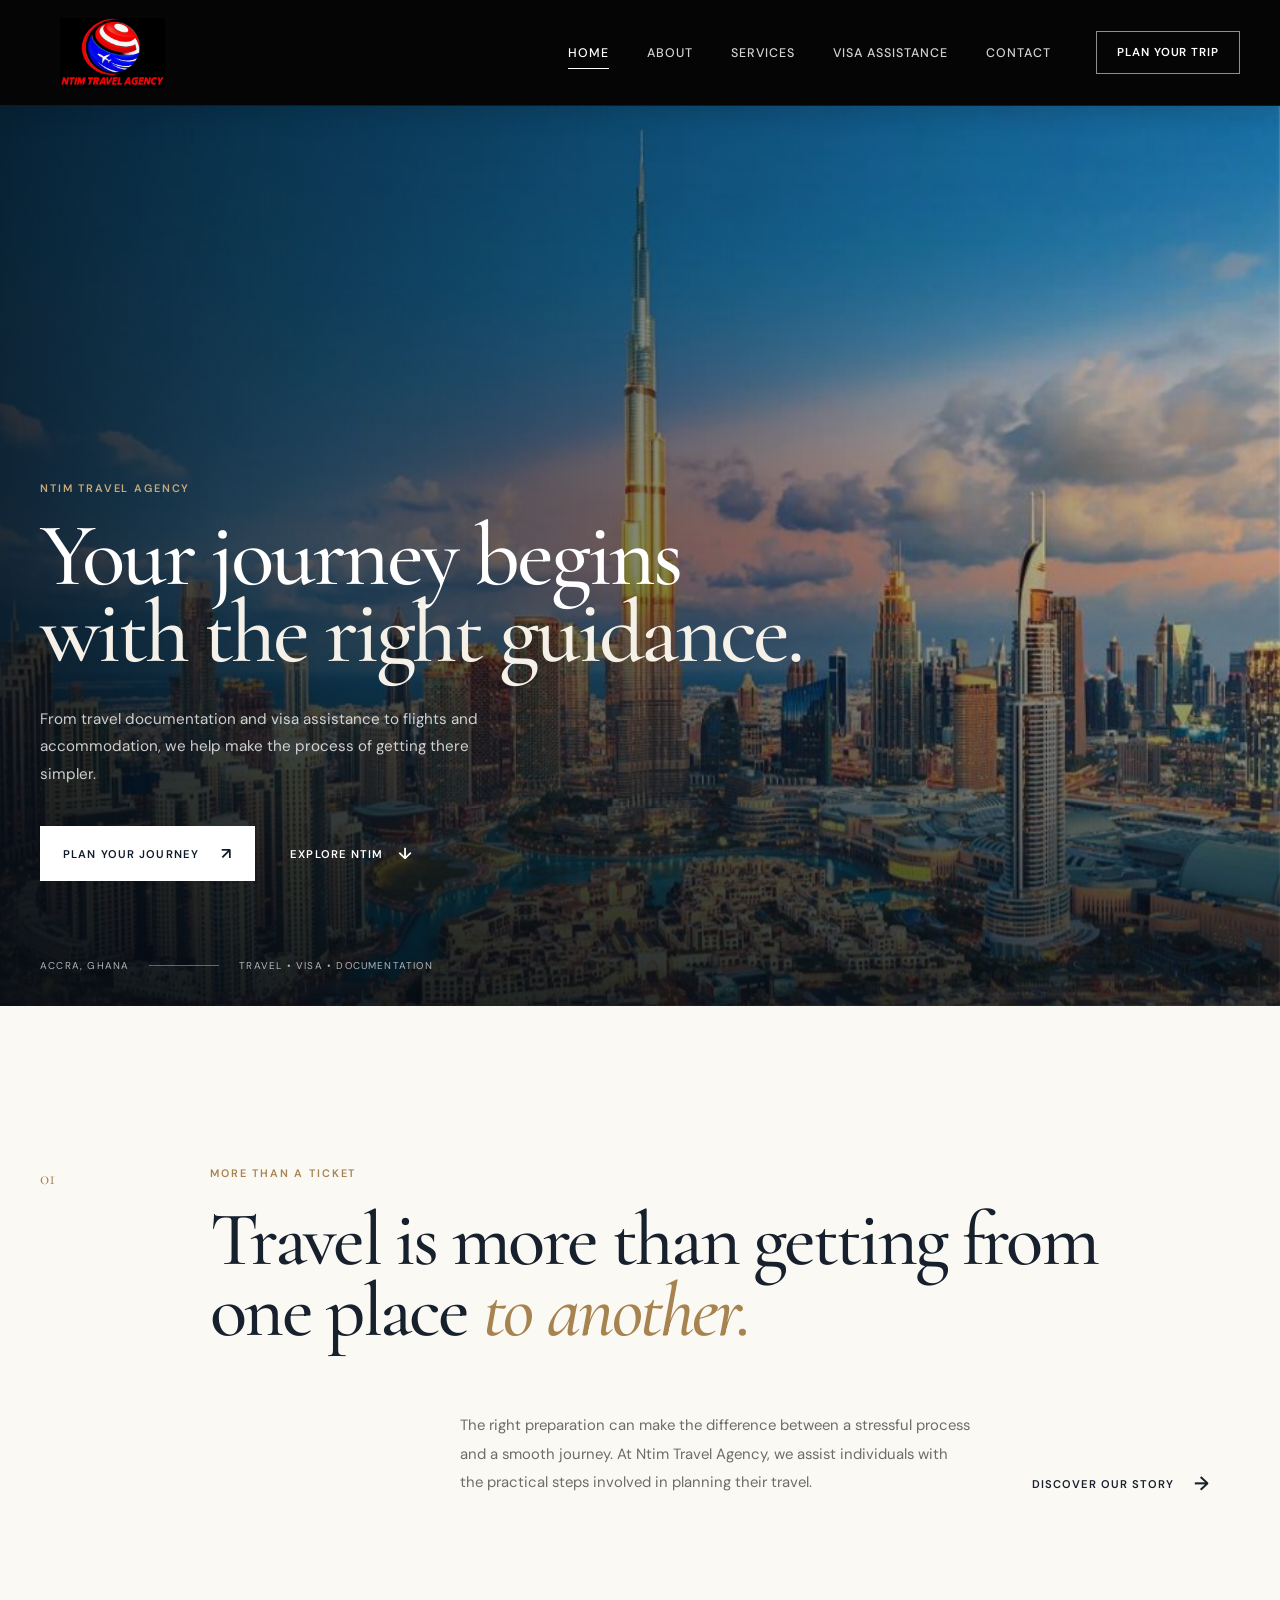
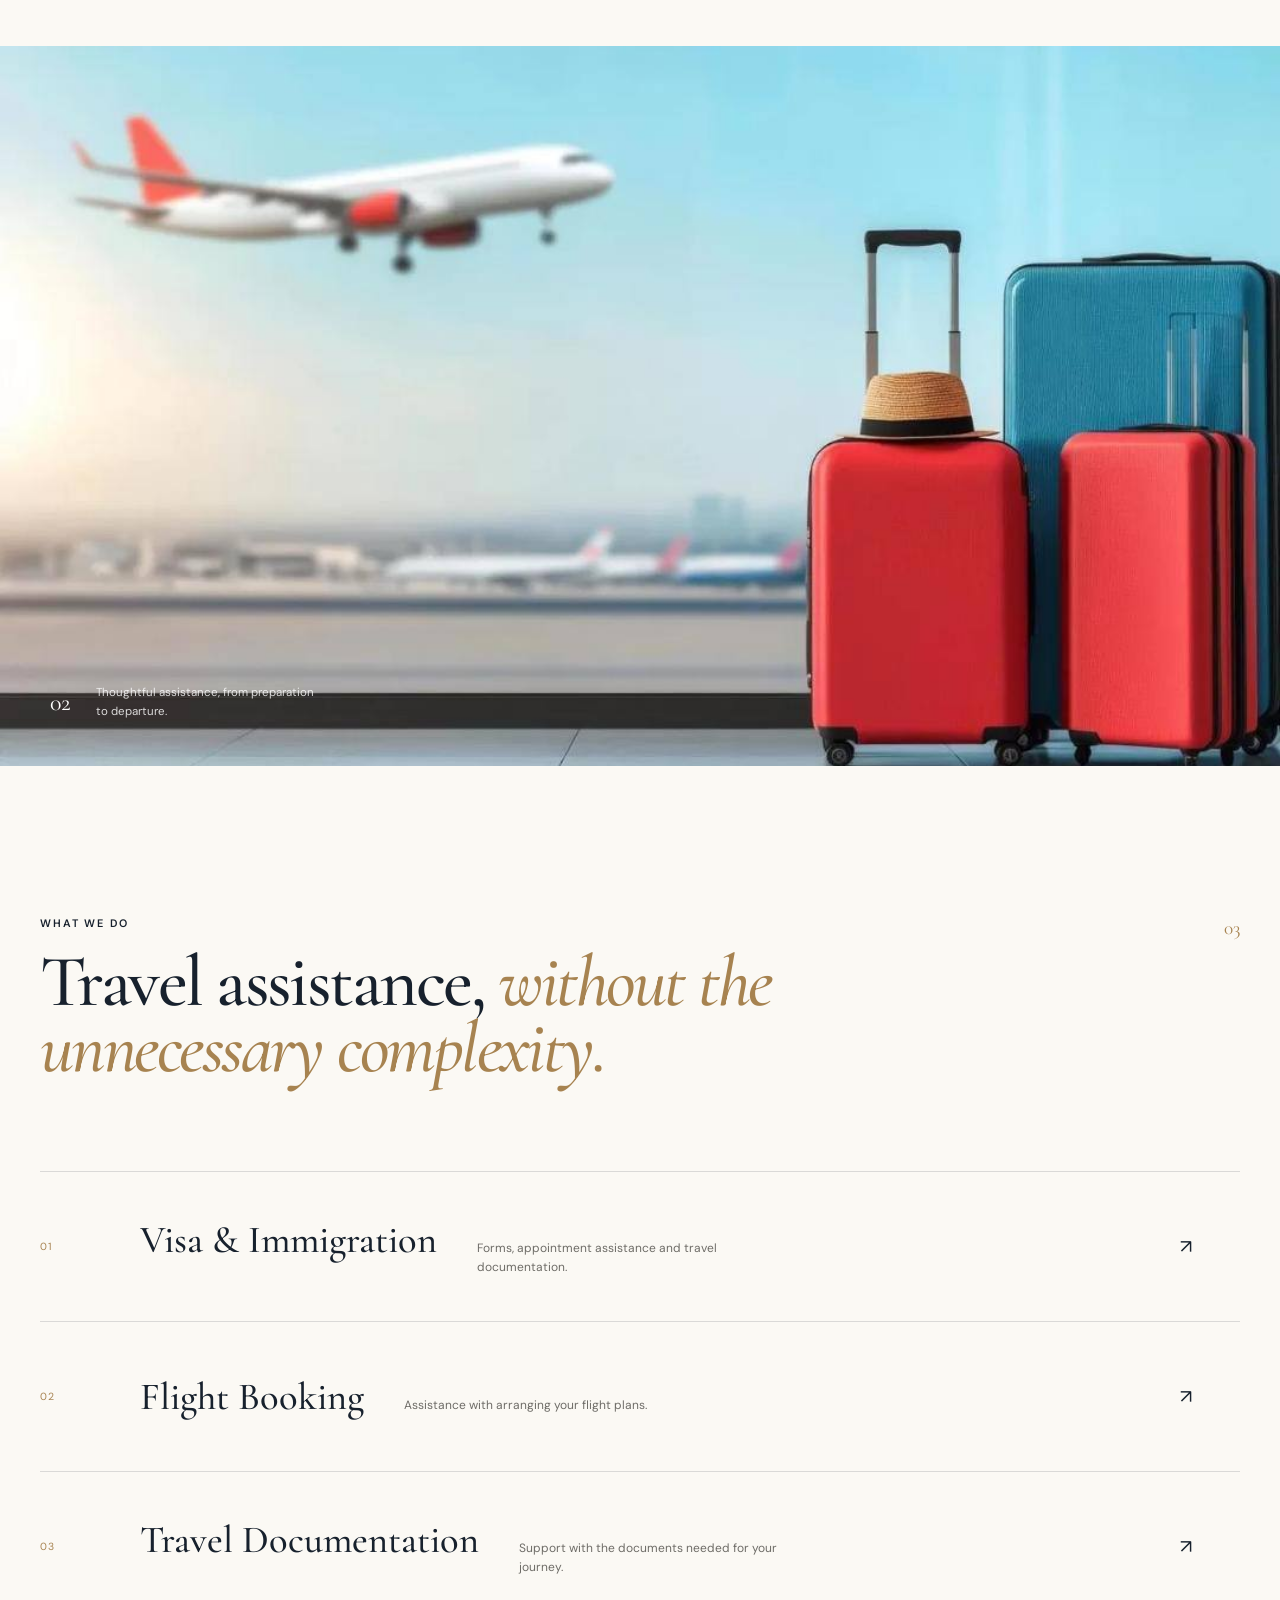
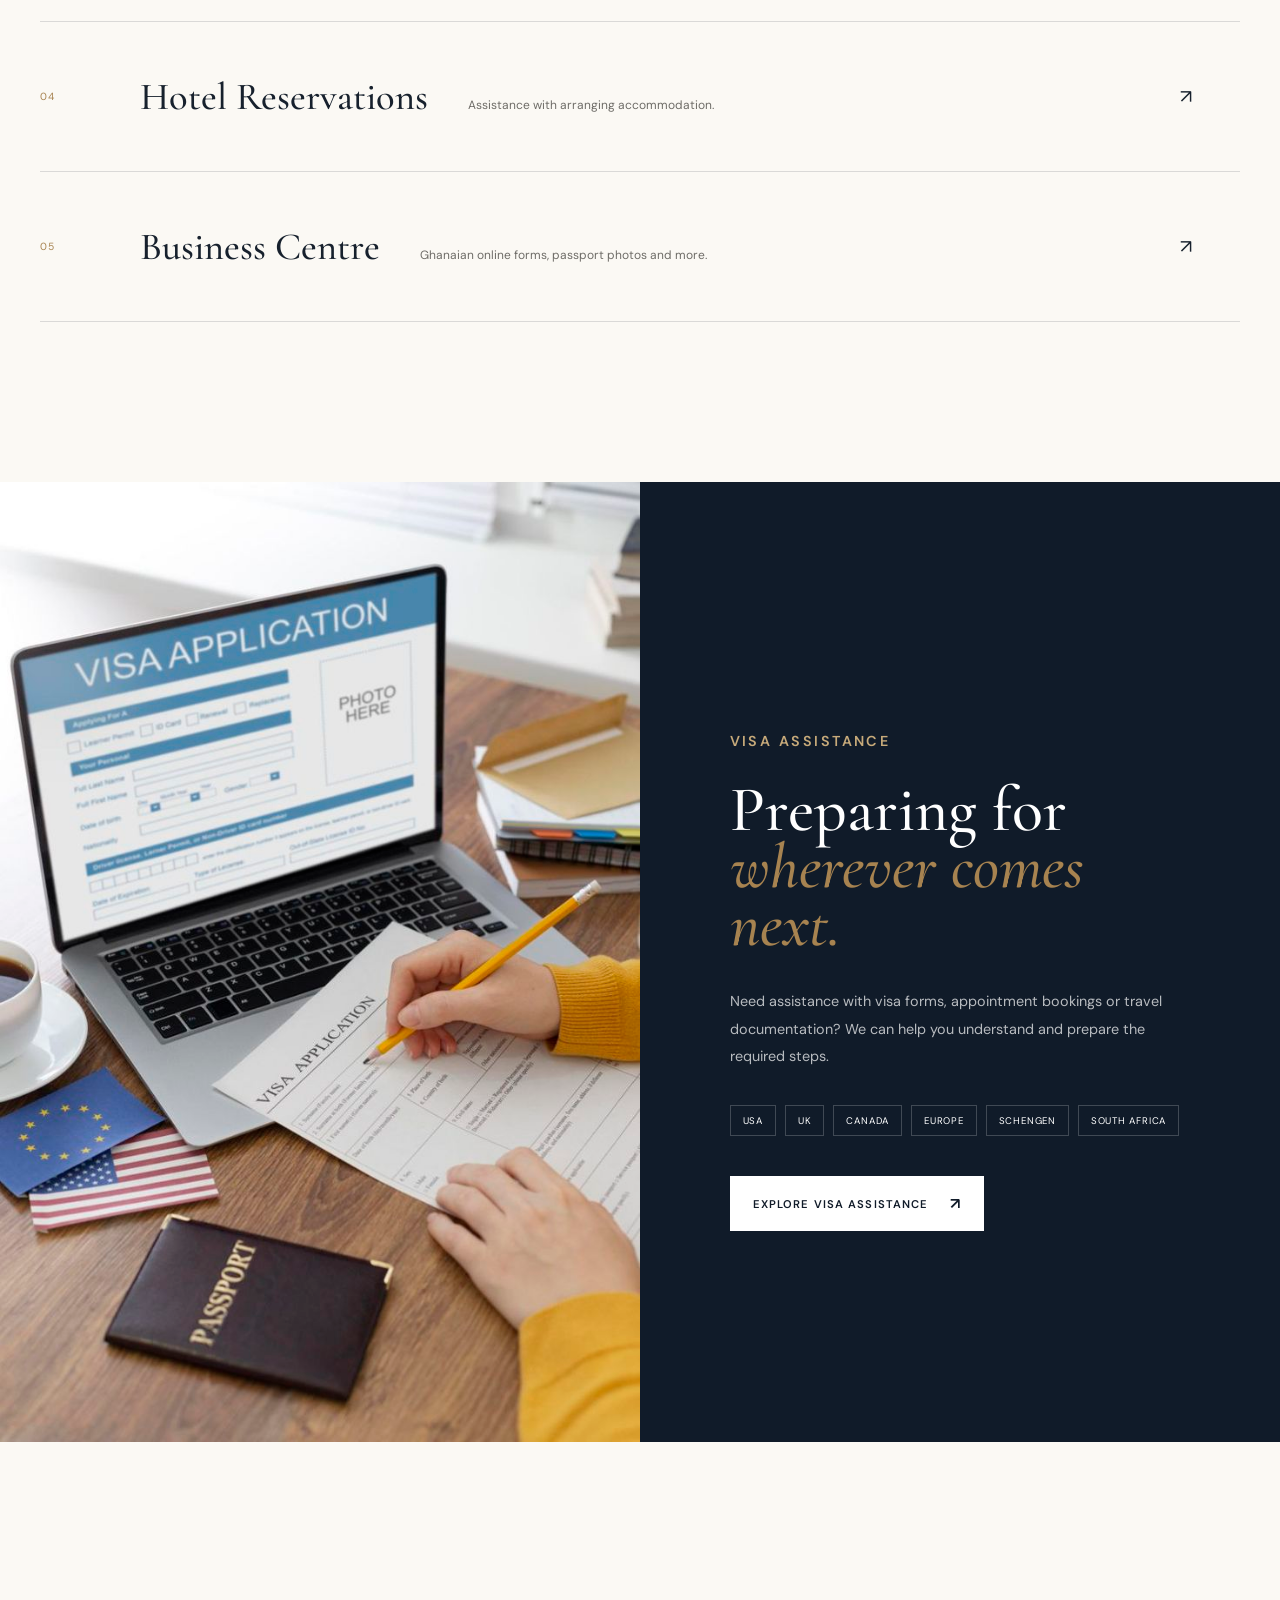
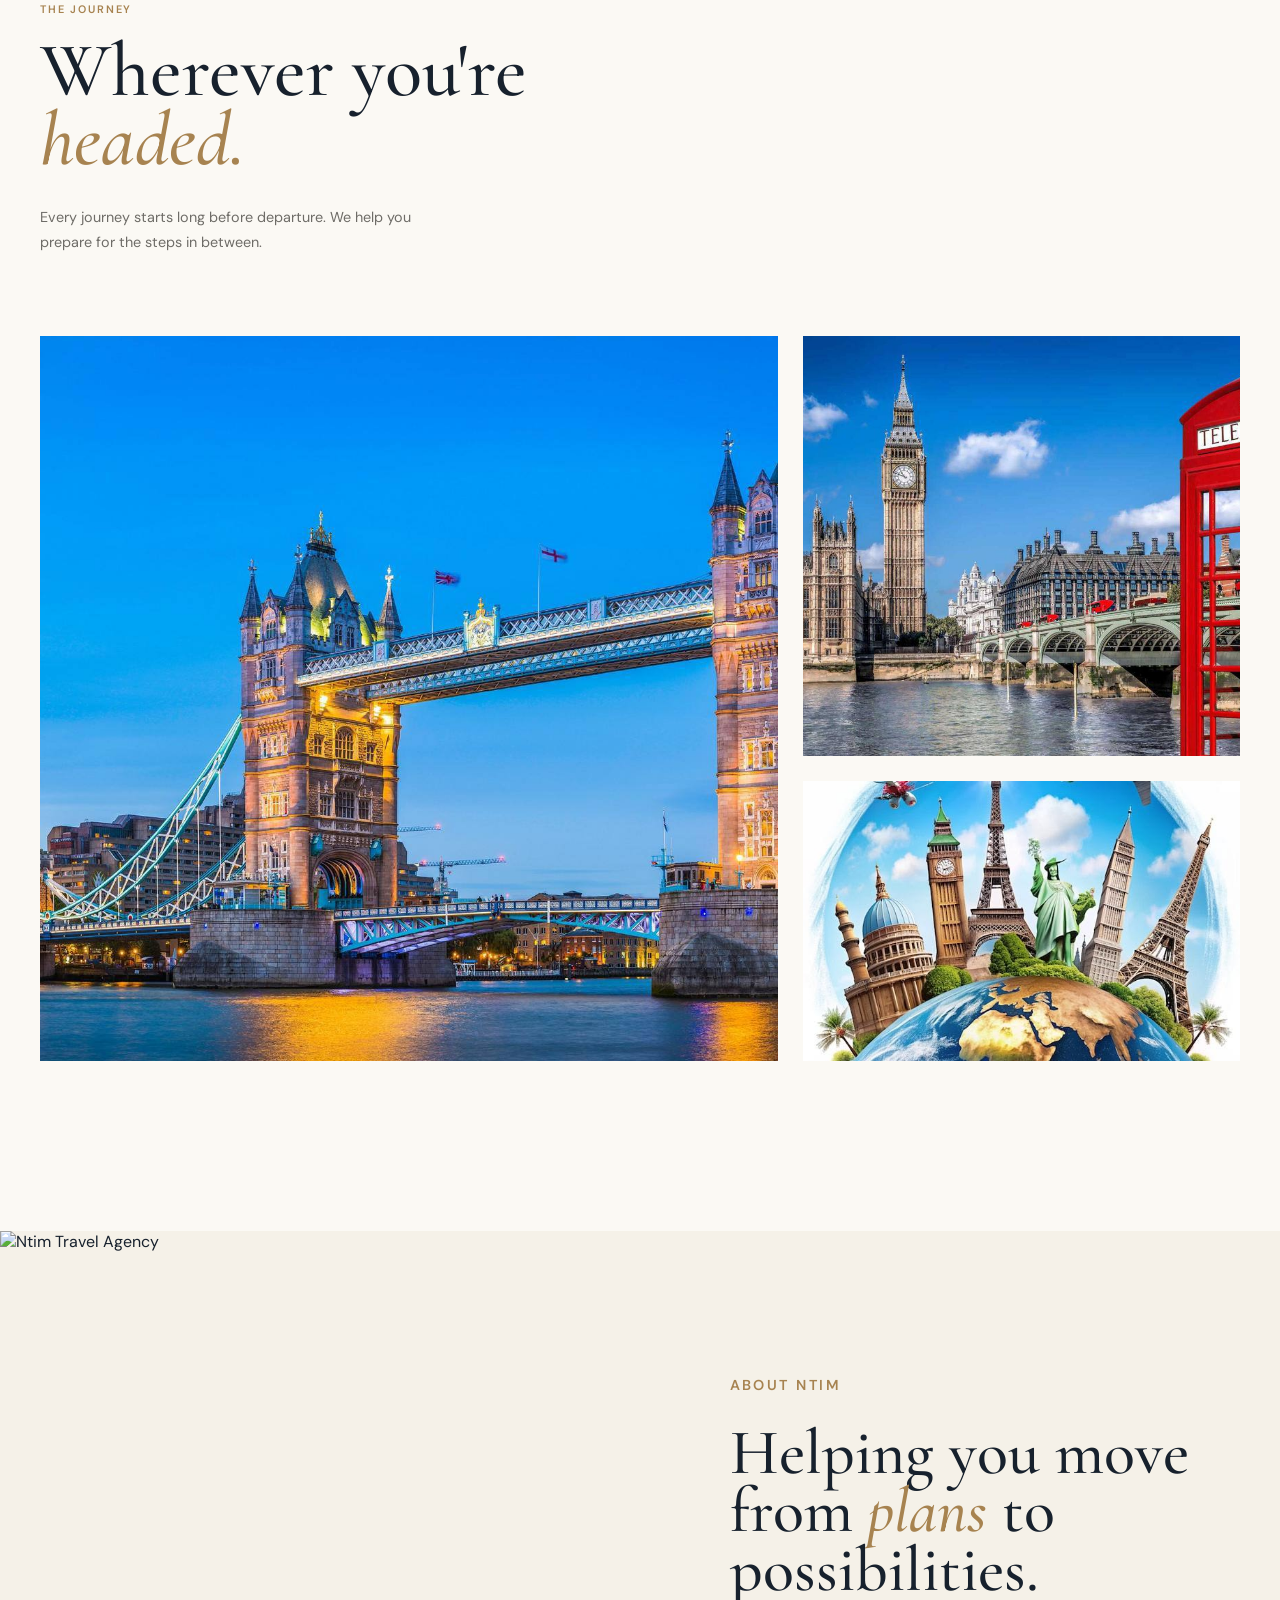
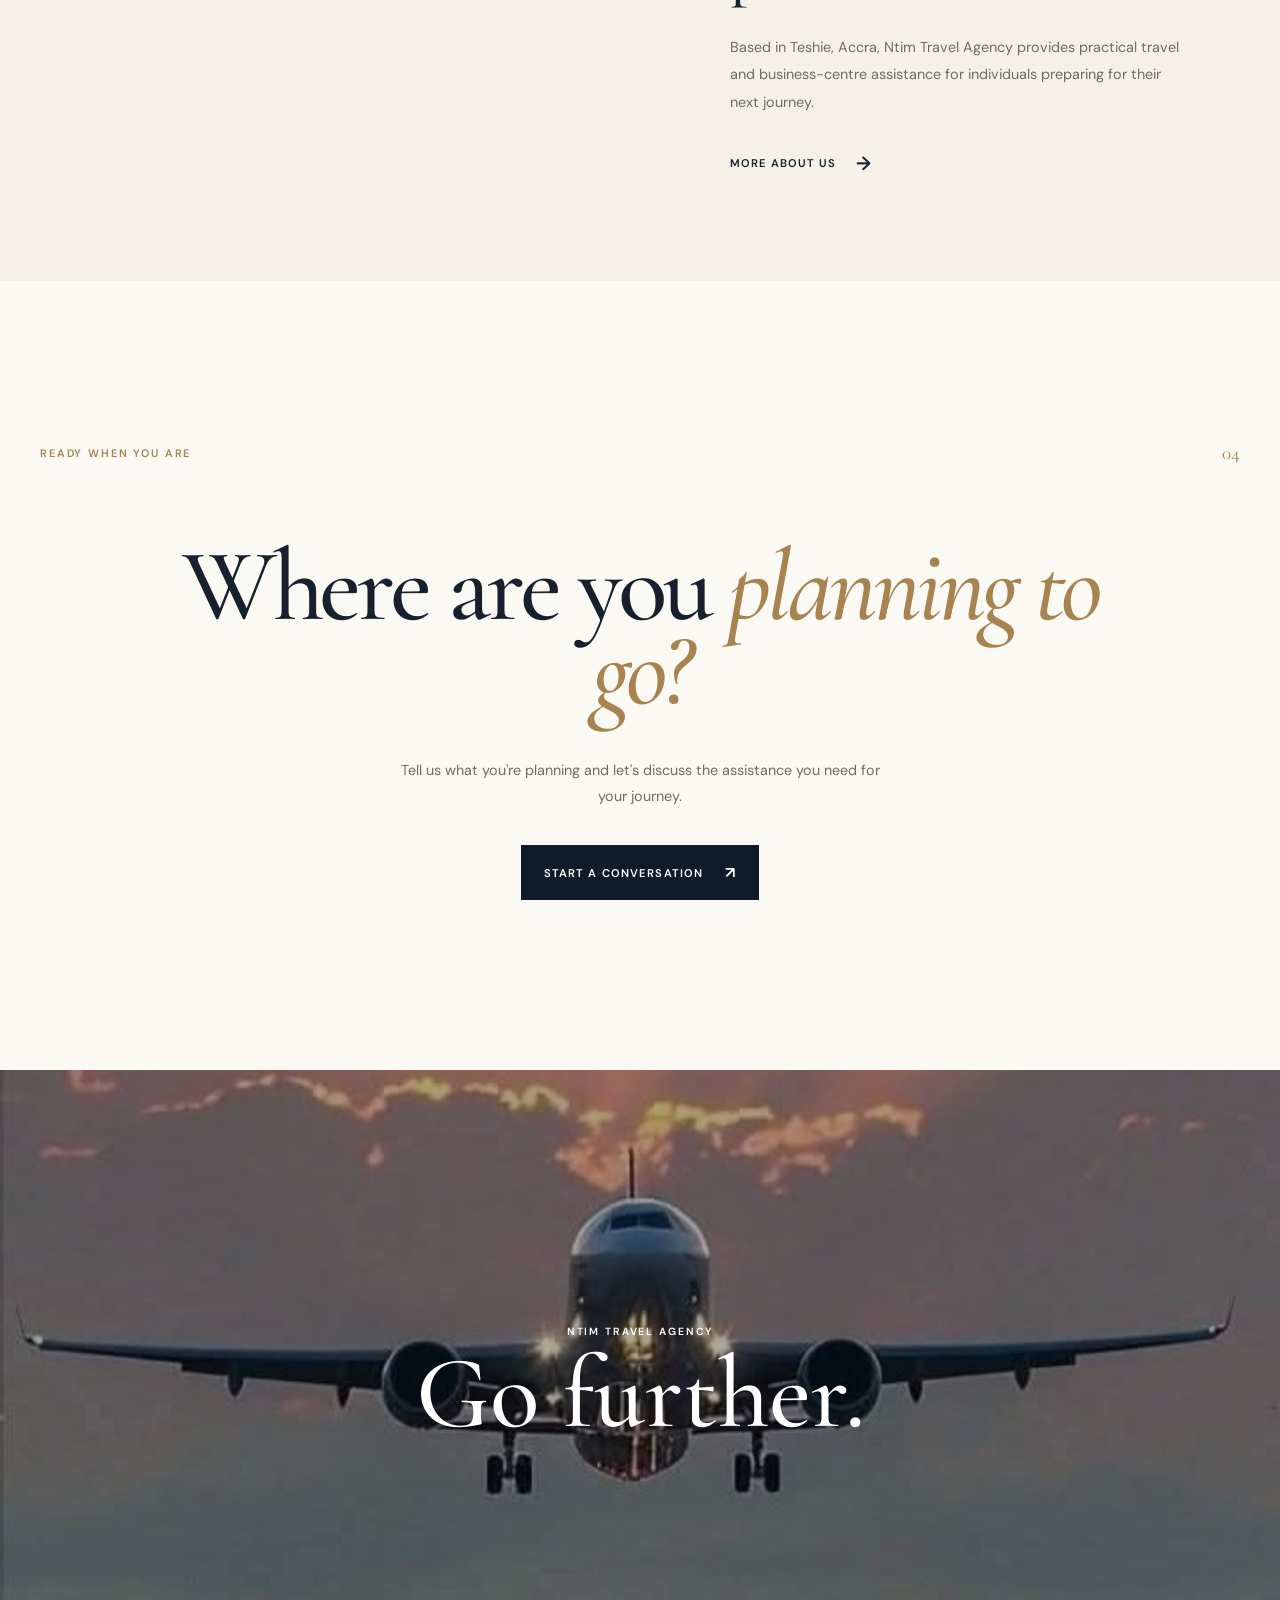
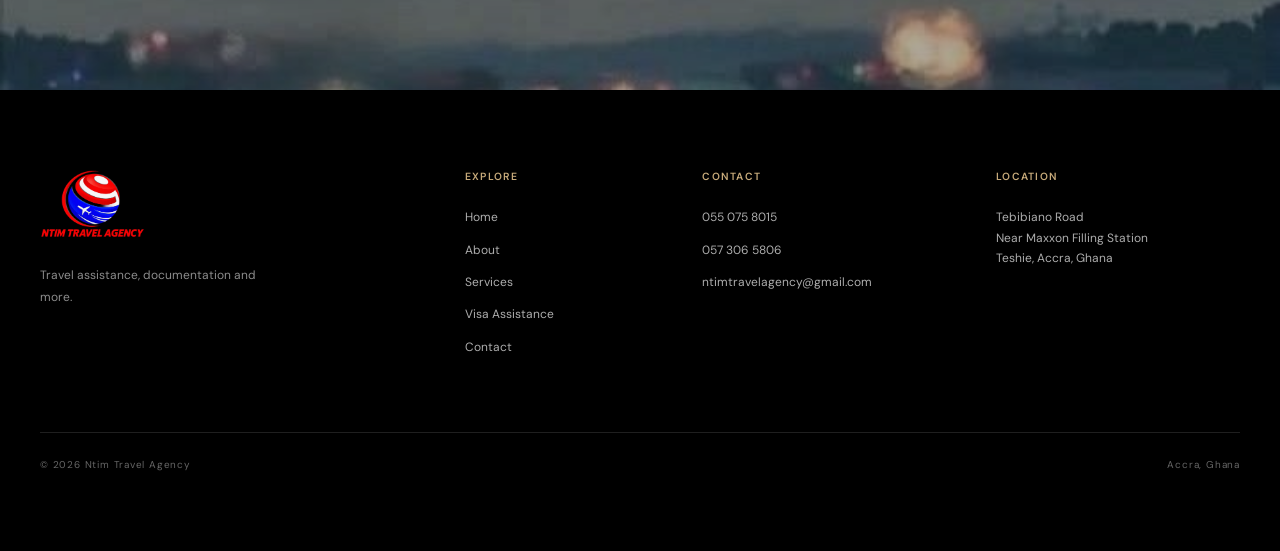
==== index.html @ acdc8b40 "COMMIT INITIAL COMMIT" ====
<!DOCTYPE html>
<html lang="en">
<head>
    <meta charset="UTF-8">
    <meta name="viewport" content="width=device-width, initial-scale=1.0">

    <title>Ntim Travel Agency | Your Journey Begins Here</title>

    <meta
        name="description"
        content="Ntim Travel Agency provides visa assistance, flight bookings, travel documentation, hotel reservations and business centre services in Accra, Ghana."
    >

    <link rel="preconnect" href="https://fonts.googleapis.com">
    <link rel="preconnect" href="https://fonts.gstatic.com" crossorigin>

    <link
        href="https://fonts.googleapis.com/css2?family=Cormorant+Garamond:wght@400;500;600;700&family=DM+Sans:wght@400;500;600;700&display=swap"
        rel="stylesheet"
    >

    <link rel="stylesheet" href="style.css">
</head>

<body>

   

    <!-- =========================================
         HEADER
    ========================================== -->

    <header class="site-header">

        <div class="header-inner">

            <a href="index.html" class="brand">
                <img src="images/logo.jpg" alt="Ntim Travel Agency">
            </a>

            <nav class="desktop-nav">

                <a href="index.html" class="active">Home</a>
                <a href="about.html">About</a>
                <a href="services.html">Services</a>
                <a href="visa.html">Visa Assistance</a>
                <a href="contact.html">Contact</a>

            </nav>

            <a
                href="https://wa.me/233550758015"
                class="header-cta"
                target="_blank"
                rel="noopener"
            >
                Plan Your Trip
            </a>

            <button class="menu-toggle" aria-label="Open navigation menu">
                <span></span>
                <span></span>
            </button>

        </div>

    </header>


    <!-- =========================================
         MOBILE NAV
    ========================================== -->

    <div class="mobile-menu">

        <div class="mobile-menu-top">

            <span>NTIM TRAVEL AGENCY</span>

            <button class="menu-close" aria-label="Close navigation">
                ×
            </button>

        </div>

        <nav>

            <a href="index.html">Home</a>
            <a href="about.html">About</a>
            <a href="services.html">Services</a>
            <a href="visa.html">Visa Assistance</a>
            <a href="contact.html">Contact</a>

        </nav>

        <div class="mobile-menu-bottom">

            <span>Accra, Ghana</span>

            <a href="tel:+233550758015">
                055 075 8015
            </a>

        </div>

    </div>


    <main>

        <!-- =====================================
             HERO
        ====================================== -->

        <section class="hero">

            <div class="hero-image">

                <img
                    src="images/city.jpg"
                    alt="Travel destination"
                >

            </div>

            <div class="hero-overlay"></div>

            <div class="hero-content">

                <p class="eyebrow">
                    NTIM TRAVEL AGENCY
                </p>

                <h1>
                    Your journey begins
                    <span>with the right guidance.</span>
                </h1>

                <p class="hero-description">
                    From travel documentation and visa assistance
                    to flights and accommodation, we help make
                    the process of getting there simpler.
                </p>

                <div class="hero-actions">

                    <a
                        href="https://wa.me/233550758015"
                        class="button button-light"
                        target="_blank"
                        rel="noopener"
                    >
                        Plan Your Journey
                        <span>↗</span>
                    </a>

                    <a href="services.html" class="text-link">
                        Explore Ntim
                        <span>↓</span>
                    </a>

                </div>

            </div>

            <div class="hero-footer">

                <span>Accra, Ghana</span>

                <span class="hero-line"></span>

                <span>Travel • Visa • Documentation</span>

            </div>

        </section>


        <!-- =====================================
             INTRODUCTION
        ====================================== -->

        <section class="intro section">

            <div class="section-number">
                01
            </div>

            <div class="intro-content">

                <p class="eyebrow">
                    MORE THAN A TICKET
                </p>

                <h2>
                    Travel is more than
                    getting from one place
                    <em>to another.</em>
                </h2>

                <div class="intro-bottom">

                    <p>
                        The right preparation can make the difference
                        between a stressful process and a smooth journey.
                        At Ntim Travel Agency, we assist individuals with
                        the practical steps involved in planning their travel.
                    </p>

                    <a href="about.html" class="arrow-link">
                        Discover our story
                        <span>→</span>
                    </a>

                </div>

            </div>

        </section>


        <!-- =====================================
             IMAGE FEATURE
        ====================================== -->

        <section class="image-feature">

            <div class="image-feature-image">

                <img
                    src="images/travel bag.jpg"
                    alt="Travel experience"
                    loading="lazy"
                >

            </div>

            <div class="image-feature-caption">

                <span>02</span>

                <p>
                    Thoughtful assistance,
                    from preparation to departure.
                </p>

            </div>

        </section>


        <!-- =====================================
             SERVICES
        ====================================== -->

        <section class="services-section section">

            <div class="services-heading">

                <div>

                    <p class="eyebrow">
                        WHAT WE DO
                    </p>

                    <h2>
                        Travel assistance,
                        <em>without the unnecessary complexity.</em>
                    </h2>

                </div>

                <span class="section-number">
                    03
                </span>

            </div>


            <div class="services-list">

                <a href="visa.html" class="service-row">

                    <span class="service-number">
                        01
                    </span>

                    <div class="service-name">
                        <h3>Visa & Immigration</h3>
                        <p>
                            Forms, appointment assistance
                            and travel documentation.
                        </p>
                    </div>

                    <span class="service-arrow">
                        ↗
                    </span>

                </a>


                <a href="services.html" class="service-row">

                    <span class="service-number">
                        02
                    </span>

                    <div class="service-name">
                        <h3>Flight Booking</h3>
                        <p>
                            Assistance with arranging
                            your flight plans.
                        </p>
                    </div>

                    <span class="service-arrow">
                        ↗
                    </span>

                </a>


                <a href="services.html" class="service-row">

                    <span class="service-number">
                        03
                    </span>

                    <div class="service-name">
                        <h3>Travel Documentation</h3>
                        <p>
                            Support with the documents
                            needed for your journey.
                        </p>
                    </div>

                    <span class="service-arrow">
                        ↗
                    </span>

                </a>


                <a href="services.html" class="service-row">

                    <span class="service-number">
                        04
                    </span>

                    <div class="service-name">
                        <h3>Hotel Reservations</h3>
                        <p>
                            Assistance with arranging
                            accommodation.
                        </p>
                    </div>

                    <span class="service-arrow">
                        ↗
                    </span>

                </a>


                <a href="services.html" class="service-row">

                    <span class="service-number">
                        05
                    </span>

                    <div class="service-name">
                        <h3>Business Centre</h3>
                        <p>
                            Ghanaian online forms,
                            passport photos and more.
                        </p>
                    </div>

                    <span class="service-arrow">
                        ↗
                    </span>

                </a>

            </div>

        </section>


        <!-- =====================================
             VISA FEATURE
        ====================================== -->

        <section class="visa-feature">

            <div class="visa-image">

                <img
                    src="images/Travel documentation and visa assistance.jpg"
                    alt="Travel documentation and visa assistance"
                    loading="lazy"
                >

            </div>

            <div class="visa-content">

                <p class="eyebrow">
                    VISA ASSISTANCE
                </p>

                <h2>
                    Preparing for
                    <em>wherever comes next.</em>
                </h2>

                <p>
                    Need assistance with visa forms, appointment
                    bookings or travel documentation? We can help
                    you understand and prepare the required steps.
                </p>

                <div class="visa-destinations">

                    <span>USA</span>
                    <span>UK</span>
                    <span>CANADA</span>
                    <span>EUROPE</span>
                    <span>SCHENGEN</span>
                    <span>SOUTH AFRICA</span>

                </div>

                <a href="visa.html" class="button button-dark">
                    Explore Visa Assistance
                    <span>↗</span>
                </a>

            </div>

        </section>


        <!-- =====================================
             PHOTO STORY
        ====================================== -->

        <section class="photo-story section">

            <div class="photo-story-heading">

                <p class="eyebrow">
                    THE JOURNEY
                </p>

                <h2>
                    Wherever you're
                    <em>headed.</em>
                </h2>

                <p>
                    Every journey starts long before departure.
                    We help you prepare for the steps in between.
                </p>

            </div>


            <div class="photo-grid">

                <div class="photo-item photo-large">

                    <img
                        src="images/bridge.jpg"
                        alt="Travel destination"
                        loading="lazy"
                    >

                </div>

                <div class="photo-item photo-small">

                    <img
                        src="images/experience.jpg"
                        alt="Travel experience"
                        loading="lazy"
                    >

                </div>

                <div class="photo-item photo-wide">

                    <img
                        src="images/exp.jpg"
                        alt="Travel destination"
                        loading="lazy"
                    >

                </div>

            </div>

        </section>


        <!-- =====================================
             ABOUT STRIP
        ====================================== -->

        <section class="about-strip">

            <div class="about-strip-image">

                <img
                    src="images/photo-07.jpg"
                    alt="Ntim Travel Agency"
                    loading="lazy"
                >

            </div>

            <div class="about-strip-content">

                <p class="eyebrow">
                    ABOUT NTIM
                </p>

                <h2>
                    Helping you move
                    from <em>plans</em> to
                    possibilities.
                </h2>

                <p>
                    Based in Teshie, Accra, Ntim Travel Agency
                    provides practical travel and business-centre
                    assistance for individuals preparing for their
                    next journey.
                </p>

                <a href="about.html" class="arrow-link light-link">
                    More about us
                    <span>→</span>
                </a>

            </div>

        </section>


        <!-- =====================================
             CONTACT CTA
        ====================================== -->

        <section class="contact-cta section">

            <div class="contact-cta-top">

                <p class="eyebrow">
                    READY WHEN YOU ARE
                </p>

                <span class="section-number">
                    04
                </span>

            </div>

            <h2>
                Where are you
                <em>planning to go?</em>
            </h2>

            <p>
                Tell us what you're planning and let's discuss
                the assistance you need for your journey.
            </p>

            <a
                href="https://wa.me/233550758015"
                class="button button-dark"
                target="_blank"
                rel="noopener"
            >
                Start a Conversation
                <span>↗</span>
            </a>

        </section>


        <!-- =====================================
             EXTRA IMAGE
        ====================================== -->

        <section class="final-image">

            <img
                src="images/journey.jpg"
                alt="Journey"
                loading="lazy"
            >

            <div class="final-image-text">
                <span>NTIM TRAVEL AGENCY</span>
                <strong>Go further.</strong>
            </div>

        </section>

    </main>


    <!-- =========================================
         FOOTER
    ========================================== -->

    <footer class="site-footer">

        <div class="footer-main">

            <div class="footer-brand">

                <img
                    src="images/logo.jpg"
                    alt="Ntim Travel Agency"
                >

                <p>
                    Travel assistance,
                    documentation and more.
                </p>

            </div>


            <div class="footer-column">

                <span>Explore</span>

                <a href="index.html">Home</a>
                <a href="about.html">About</a>
                <a href="services.html">Services</a>
                <a href="visa.html">Visa Assistance</a>
                <a href="contact.html">Contact</a>

            </div>


            <div class="footer-column">

                <span>Contact</span>

                <a href="tel:+233550758015">
                    055 075 8015
                </a>

                <a href="tel:+233573065806">
                    057 306 5806
                </a>

                <a href="mailto:ntimtravelagency@gmail.com">
                    ntimtravelagency@gmail.com
                </a>

            </div>


            <div class="footer-column">

                <span>Location</span>

                <p>
                    Tebibiano Road<br>
                    Near Maxxon Filling Station<br>
                    Teshie, Accra, Ghana
                </p>

            </div>

        </div>


        <div class="footer-bottom">

            <span>
                © 2026 Ntim Travel Agency
            </span>

            <span>
                Accra, Ghana
            </span>

        </div>

    </footer>


    <script src="script.js"></script>

</body>
</html>
---- style.css ----
/* =========================================================
   NTIM TRAVEL AGENCY
   CUSTOM EDITORIAL TRAVEL WEBSITE
========================================================= */


/* =========================================================
   ROOT
========================================================= */

:root {
    --navy: #101b29;
    --deep-navy: #07101b;

    --ivory: #f5f1e8;
    --cream: #fbf9f4;
    --white: #ffffff;

    --bronze: #a78350;
    --bronze-light: #c7aa7a;

    --text: #17212d;
    --muted: #6e6c67;

    --line: rgba(16, 27, 41, 0.14);

    --serif: "Cormorant Garamond", serif;
    --sans: "DM Sans", sans-serif;

    --container: 1280px;
}


/* =========================================================
   RESET
========================================================= */

* {
    margin: 0;
    padding: 0;
    box-sizing: border-box;
}

html {
    scroll-behavior: smooth;
}

body {
    font-family: var(--sans);
    background: var(--cream);
    color: var(--text);
    overflow-x: hidden;
}

body.menu-open {
    overflow: hidden;
}

img {
    display: block;
    width: 100%;
}

a {
    color: inherit;
    text-decoration: none;
}

button {
    font: inherit;
}

::selection {
    background: var(--navy);
    color: var(--white);
}


/* =========================================================
   PAGE LOADER
========================================================= */

.page-loader {
    position: fixed;
    inset: 0;
    z-index: 9999;

    display: grid;
    place-items: center;

    background: var(--navy);
    color: var(--white);

    transition:
        opacity 0.7s ease,
        visibility 0.7s ease;
}

.page-loader.hide {
    opacity: 0;
    visibility: hidden;
}

.loader-mark {
    font-family: var(--serif);
    font-size: 5rem;
    font-weight: 500;
}


/* =========================================================
   HEADER
========================================================= */

.site-header {
    position: sticky;
    top: 0;
    left: 0;

    width: 100%;
    z-index: 1000;

    background: #050505;
    color: var(--white);

    border-bottom: 1px solid rgba(255, 255, 255, 0.08);

    box-shadow:
        0 6px 25px rgba(0, 0, 0, 0.15);
}

.header-inner {
    width: min(
        calc(100% - 80px),
        var(--container)
    );

    min-height: 105px;

    margin: auto;

    display: flex;
    align-items: center;
    justify-content: space-between;
}


/* =========================================================
   BRAND / LOGO
========================================================= */

.brand {
    width: 145px;
    display: block;
    flex-shrink: 0;
}

.brand img {
    width: 100%;
    height: auto;
    max-height: 70px;
    object-fit: contain;
}


/* =========================================================
   DESKTOP NAVIGATION
========================================================= */

.desktop-nav {
    display: flex;
    align-items: center;

    gap: 38px;

    margin-left: auto;
    margin-right: 45px;
}

.desktop-nav a {
    position: relative;

    font-size: 0.78rem;
    font-weight: 500;

    letter-spacing: 0.08em;
    text-transform: uppercase;

    opacity: 0.82;

    transition: opacity 0.3s ease;
}

.desktop-nav a::after {
    content: "";

    position: absolute;

    left: 0;
    bottom: -8px;

    width: 0;
    height: 1px;

    background: var(--white);

    transition: width 0.3s ease;
}

.desktop-nav a:hover,
.desktop-nav a.active {
    opacity: 1;
}

.desktop-nav a:hover::after,
.desktop-nav a.active::after {
    width: 100%;
}


/* =========================================================
   HEADER CTA
========================================================= */

.header-cta {
    border: 1px solid rgba(255, 255, 255, 0.55);

    padding: 13px 20px;

    font-size: 0.72rem;
    font-weight: 600;

    letter-spacing: 0.08em;
    text-transform: uppercase;

    white-space: nowrap;

    transition:
        background 0.3s ease,
        color 0.3s ease;
}

.header-cta:hover {
    background: var(--white);
    color: var(--navy);
}


/* =========================================================
   HAMBURGER BUTTON
========================================================= */

.menu-toggle {
    display: none;

    width: 40px;
    height: 40px;

    border: 1px solid rgba(255, 255, 255, 0.4);

    background: transparent;

    align-items: center;
    justify-content: center;
    flex-direction: column;

    gap: 5px;

    cursor: pointer;
}

.menu-toggle span {
    display: block;

    width: 16px;
    height: 1px;

    background: var(--white);

    transition:
        transform 0.25s ease,
        opacity 0.25s ease;
}


/* =========================================================
   COMPACT MOBILE MENU
========================================================= */

.mobile-menu {
    position: fixed;

    top: 72px;
    right: 18px;

    width: min(
        290px,
        calc(100vw - 36px)
    );

    z-index: 200;

    background: var(--navy);
    color: var(--white);

    padding: 22px;

    border: 1px solid rgba(255, 255, 255, 0.12);

    box-shadow:
        0 20px 50px rgba(0, 0, 0, 0.3);

    opacity: 0;
    visibility: hidden;

    transform:
        translateY(-10px)
        scale(0.97);

    transform-origin: top right;

    transition:
        opacity 0.25s ease,
        visibility 0.25s ease,
        transform 0.25s ease;

    display: flex;
    flex-direction: column;
}

.mobile-menu.open {
    opacity: 1;
    visibility: visible;

    transform:
        translateY(0)
        scale(1);
}

.mobile-menu-top {
    display: flex;
    align-items: center;
    justify-content: space-between;

    padding-bottom: 18px;

    border-bottom:
        1px solid rgba(255, 255, 255, 0.12);

    font-size: 0.62rem;
    font-weight: 600;

    letter-spacing: 0.12em;
}

.menu-close {
    width: 28px;
    height: 28px;

    display: flex;
    align-items: center;
    justify-content: center;

    border:
        1px solid rgba(255, 255, 255, 0.25);

    background: transparent;
    color: var(--white);

    font-size: 1.1rem;
    line-height: 1;

    cursor: pointer;

    transition:
        background 0.2s ease,
        color 0.2s ease;
}

.menu-close:hover {
    background: var(--white);
    color: var(--navy);
}

.mobile-menu nav {
    margin: 18px 0;

    display: flex;
    flex-direction: column;
}

.mobile-menu nav a {
    padding: 13px 2px;

    border-bottom:
        1px solid rgba(255, 255, 255, 0.08);

    font-family: var(--sans);

    font-size: 0.78rem;
    font-weight: 500;

    letter-spacing: 0.05em;
    text-transform: uppercase;

    color: rgba(255, 255, 255, 0.85);

    transition:
        color 0.2s ease,
        padding-left 0.2s ease;
}

.mobile-menu nav a:hover,
.mobile-menu nav a.active {
    color: var(--white);
}

.mobile-menu nav a:hover {
    padding-left: 7px;
}

.mobile-menu-bottom {
    padding-top: 15px;

    display: flex;
    flex-direction: column;

    gap: 5px;

    font-size: 0.65rem;

    color: rgba(255, 255, 255, 0.5);
}

.mobile-menu-bottom a {
    color: var(--bronze-light);
}


/* =========================================================
   HERO
========================================================= */

.hero {
    position: relative;

    min-height: 100svh;

    display: flex;
    align-items: flex-end;

    color: var(--white);

    overflow: hidden;
}

.hero-image {
    position: absolute;
    inset: 0;
}

.hero-image img {
    width: 100%;
    height: 100%;

    object-fit: cover;

    transform: scale(1.03);

    animation:
        heroZoom 10s ease-out forwards;
}

@keyframes heroZoom {
    from {
        transform: scale(1.08);
    }

    to {
        transform: scale(1);
    }
}

.hero-overlay {
    position: absolute;
    inset: 0;

    background:
        linear-gradient(
            90deg,
            rgba(5, 12, 20, 0.83) 0%,
            rgba(5, 12, 20, 0.52) 45%,
            rgba(5, 12, 20, 0.15) 100%
        ),
        linear-gradient(
            0deg,
            rgba(5, 12, 20, 0.72),
            transparent 50%
        );
}

.hero-content {
    position: relative;
    z-index: 2;

    width: min(
        calc(100% - 80px),
        var(--container)
    );

    margin: 0 auto;

    padding-bottom: 125px;
}

.eyebrow {
    font-size: 0.68rem;
    font-weight: 600;

    letter-spacing: 0.17em;
    text-transform: uppercase;
}

.hero-content .eyebrow {
    color: var(--bronze-light);

    margin-bottom: 22px;
}

.hero h1 {
    max-width: 820px;

    font-family: var(--serif);

    font-size:
        clamp(4rem, 7vw, 7.5rem);

    font-weight: 500;

    line-height: 0.86;

    letter-spacing: -0.035em;
}

.hero h1 span {
    display: block;

    color: var(--ivory);
}

.hero-description {
    max-width: 480px;

    margin-top: 35px;

    font-size: 0.95rem;

    line-height: 1.8;

    color: rgba(255, 255, 255, 0.78);
}


/* =========================================================
   BUTTONS
========================================================= */

.hero-actions {
    display: flex;
    align-items: center;

    gap: 35px;

    margin-top: 38px;
}

.button {
    display: inline-flex;
    align-items: center;

    gap: 22px;

    padding: 17px 23px;

    font-size: 0.7rem;
    font-weight: 600;

    letter-spacing: 0.1em;
    text-transform: uppercase;

    transition:
        transform 0.3s ease,
        background 0.3s ease,
        color 0.3s ease;
}

.button span {
    font-size: 1rem;
}

.button:hover {
    transform: translateY(-3px);
}

.button-light {
    background: var(--white);
    color: var(--navy);
}

.button-dark {
    background: var(--navy);
    color: var(--white);
}

.text-link {
    display: inline-flex;
    align-items: center;

    gap: 14px;

    font-size: 0.7rem;
    font-weight: 600;

    letter-spacing: 0.1em;
    text-transform: uppercase;
}

.text-link span {
    font-size: 1rem;
}


/* =========================================================
   HERO FOOTER
========================================================= */

.hero-footer {
    position: absolute;

    bottom: 34px;
    left: 50%;

    transform: translateX(-50%);

    width: min(
        calc(100% - 80px),
        var(--container)
    );

    display: flex;
    align-items: center;

    gap: 20px;

    font-size: 0.62rem;

    letter-spacing: 0.12em;
    text-transform: uppercase;

    color: rgba(255, 255, 255, 0.68);
}

.hero-line {
    width: 70px;
    height: 1px;

    background:
        rgba(255, 255, 255, 0.35);
}


/* =========================================================
   GENERAL SECTION
========================================================= */

.section {
    width: min(
        calc(100% - 80px),
        var(--container)
    );

    margin: auto;
}

.section-number {
    font-family: var(--serif);

    font-size: 1.2rem;

    color: var(--bronze);
}


/* =========================================================
   INTRODUCTION
========================================================= */

.intro {
    padding-top: 160px;
    padding-bottom: 150px;

    display: grid;

    grid-template-columns: 120px 1fr;

    gap: 50px;
}

.intro-content {
    max-width: 1000px;
}

.intro-content .eyebrow {
    color: var(--bronze);

    margin-bottom: 25px;
}

.intro h2 {
    max-width: 950px;

    font-family: var(--serif);

    font-size:
        clamp(3.5rem, 6vw, 6.5rem);

    font-weight: 500;

    line-height: 0.92;

    letter-spacing: -0.035em;
}

.intro h2 em,
.services-section h2 em,
.visa-content h2 em,
.photo-story h2 em,
.about-strip h2 em,
.contact-cta h2 em {
    font-style: italic;

    color: var(--bronze);
}

.intro-bottom {
    max-width: 750px;

    margin-top: 65px;
    margin-left: auto;

    display: grid;

    grid-template-columns: 1fr auto;

    gap: 60px;

    align-items: end;
}

.intro-bottom p {
    color: var(--muted);

    font-size: 0.93rem;

    line-height: 1.9;
}

.arrow-link {
    display: inline-flex;
    align-items: center;

    gap: 20px;

    white-space: nowrap;

    font-size: 0.7rem;
    font-weight: 600;

    letter-spacing: 0.09em;
    text-transform: uppercase;
}

.arrow-link span {
    font-size: 1.2rem;

    transition:
        transform 0.3s ease;
}

.arrow-link:hover span {
    transform: translateX(6px);
}


/* =========================================================
   IMAGE FEATURE
========================================================= */

.image-feature {
    position: relative;

    width: 100%;
}

.image-feature-image {
    height: 720px;

    overflow: hidden;
}

.image-feature-image img {
    height: 100%;

    object-fit: cover;

    transition:
        transform 1s ease;
}

.image-feature:hover img {
    transform: scale(1.025);
}

.image-feature-caption {
    position: absolute;

    left: 50px;
    bottom: 45px;

    display: flex;
    align-items: center;

    gap: 25px;

    color: var(--white);
}

.image-feature-caption span {
    font-family: var(--serif);

    font-size: 1.5rem;
}

.image-feature-caption p {
    max-width: 230px;

    font-size: 0.72rem;

    line-height: 1.6;

    color: rgba(255, 255, 255, 0.82);
}


/* =========================================================
   SERVICES
========================================================= */

.services-section {
    padding-top: 150px;
    padding-bottom: 160px;
}

.services-heading {
    display: flex;
    justify-content: space-between;
    align-items: flex-start;

    margin-bottom: 90px;
}

.services-heading h2 {
    max-width: 780px;

    margin-top: 20px;

    font-family: var(--serif);

    font-size:
        clamp(3.5rem, 5.7vw, 6rem);

    font-weight: 500;

    line-height: 0.9;

    letter-spacing: -0.035em;
}

.services-list {
    border-top:
        1px solid var(--line);
}

.service-row {
    min-height: 150px;

    display: grid;

    grid-template-columns:
        100px
        1fr
        60px;

    align-items: center;

    border-bottom:
        1px solid var(--line);

    transition:
        padding 0.4s ease,
        background 0.4s ease;
}

.service-row:hover {
    padding-left: 25px;

    background: var(--ivory);
}

.service-number {
    font-size: 0.65rem;

    letter-spacing: 0.08em;

    color: var(--bronze);
}

.service-name {
    display: flex;
    align-items: baseline;

    gap: 40px;
}

.service-name h3 {
    font-family: var(--serif);

    font-size:
        clamp(2rem, 3vw, 3.2rem);

    font-weight: 500;
}

.service-name p {
    max-width: 300px;

    color: var(--muted);

    font-size: 0.75rem;

    line-height: 1.6;
}

.service-arrow {
    font-size: 1.2rem;

    transition:
        transform 0.3s ease;
}

.service-row:hover .service-arrow {
    transform:
        translate(5px, -5px);
}


/* =========================================================
   VISA FEATURE
========================================================= */

.visa-feature {
    display: grid;

    grid-template-columns:
        1fr
        1fr;

    background: var(--navy);

    color: var(--white);
}

.visa-image {
    min-height: 700px;
}

.visa-image img {
    width: 100%;
    height: 100%;

    object-fit: cover;
}

.visa-content {
    padding:
        100px
        clamp(40px, 7vw, 120px);

    display: flex;
    flex-direction: column;

    justify-content: center;
}

.visa-content .eyebrow {
    color: var(--bronze-light);

    margin-bottom: 25px;
}

.visa-content h2 {
    max-width: 620px;

    font-family: var(--serif);

    font-size:
        clamp(3.5rem, 5vw, 5.7rem);

    font-weight: 500;

    line-height: 0.9;
}

.visa-content > p {
    max-width: 480px;

    margin-top: 35px;

    color:
        rgba(255, 255, 255, 0.7);

    font-size: 0.9rem;

    line-height: 1.9;
}

.visa-destinations {
    display: flex;
    flex-wrap: wrap;

    gap: 9px;

    margin-top: 35px;
    margin-bottom: 40px;
}

.visa-destinations span {
    padding: 8px 12px;

    border:
        1px solid rgba(255, 255, 255, 0.2);

    font-size: 0.6rem;

    letter-spacing: 0.08em;
}

.visa-content .button {
    align-self: flex-start;

    background: var(--white);
    color: var(--navy);
}


/* =========================================================
   PHOTO STORY
========================================================= */

.photo-story {
    padding-top: 160px;
    padding-bottom: 170px;
}

.photo-story-heading {
    max-width: 650px;

    margin-bottom: 80px;
}

.photo-story-heading .eyebrow {
    color: var(--bronze);

    margin-bottom: 20px;
}

.photo-story-heading h2 {
    font-family: var(--serif);

    font-size:
        clamp(3.5rem, 6vw, 6rem);

    font-weight: 500;

    line-height: 0.9;
}

.photo-story-heading > p:last-child {
    max-width: 420px;

    margin-top: 30px;

    color: var(--muted);

    font-size: 0.9rem;

    line-height: 1.8;
}

.photo-grid {
    display: grid;

    grid-template-columns:
        1.35fr
        0.8fr;

    grid-template-rows:
        420px
        280px;

    gap: 25px;
}

.photo-item {
    overflow: hidden;
}

.photo-item img {
    width: 100%;
    height: 100%;

    object-fit: cover;

    transition:
        transform 0.8s ease;
}

.photo-item:hover img {
    transform: scale(1.04);
}

.photo-large {
    grid-row: span 2;
}

.photo-wide {
    grid-column: 2;
}


/* =========================================================
   ABOUT STRIP
========================================================= */

.about-strip {
    display: grid;

    grid-template-columns:
        1fr
        1fr;

    background: var(--ivory);
}

.about-strip-image {
    min-height: 650px;
}

.about-strip-image img {
    height: 100%;

    object-fit: cover;
}

.about-strip-content {
    padding:
        100px
        clamp(40px, 7vw, 120px);

    display: flex;
    flex-direction: column;

    justify-content: center;
}

.about-strip-content .eyebrow {
    color: var(--bronze);

    margin-bottom: 25px;
}

.about-strip h2 {
    max-width: 600px;

    font-family: var(--serif);

    font-size:
        clamp(3.2rem, 5vw, 5.4rem);

    font-weight: 500;

    line-height: 0.91;
}

.about-strip-content > p {
    max-width: 470px;

    margin-top: 35px;

    color: var(--muted);

    font-size: 0.9rem;

    line-height: 1.9;
}

.about-strip .arrow-link {
    margin-top: 35px;
}


/* =========================================================
   CONTACT CTA
========================================================= */

.contact-cta {
    padding-top: 160px;
    padding-bottom: 170px;

    text-align: center;
}

.contact-cta-top {
    display: flex;
    align-items: center;
    justify-content: space-between;

    margin-bottom: 80px;

    text-align: left;
}

.contact-cta-top .eyebrow {
    color: var(--bronze);
}

.contact-cta h2 {
    max-width: 950px;

    margin: auto;

    font-family: var(--serif);

    font-size:
        clamp(4rem, 8vw, 8.5rem);

    font-weight: 500;

    line-height: 0.82;

    letter-spacing: -0.04em;
}

.contact-cta > p {
    max-width: 490px;

    margin:
        45px
        auto
        35px;

    color: var(--muted);

    font-size: 0.9rem;

    line-height: 1.8;
}


/* =========================================================
   FINAL IMAGE
========================================================= */

.final-image {
    position: relative;

    height: 620px;

    overflow: hidden;
}

.final-image img {
    height: 100%;

    object-fit: cover;

    filter: brightness(0.68);
}

.final-image-text {
    position: absolute;

    inset: 0;

    display: flex;
    flex-direction: column;

    justify-content: center;
    align-items: center;

    color: var(--white);

    text-align: center;
}

.final-image-text span {
    font-size: 0.65rem;
    font-weight: 600;

    letter-spacing: 0.18em;
}

.final-image-text strong {
    margin-top: 15px;

    font-family: var(--serif);

    font-size:
        clamp(4rem, 8vw, 8rem);

    font-weight: 500;

    line-height: 0.8;
}


/* =========================================================
   FOOTER
========================================================= */

.site-footer {
    background: black;

    color: black;

    padding:
        80px
        max(
            40px,
            calc(
                (100vw - var(--container)) / 2
            )
        );
}

.footer-main {
    display: grid;

    grid-template-columns:
        2fr
        1fr
        1.3fr
        1.3fr;

    gap: 50px;

    padding-bottom: 75px;
}

.footer-brand img {
    width: 150px;

    max-height: 70px;

    object-fit: contain;

    object-position: left;
}

.footer-brand p {
    max-width: 250px;

    margin-top: 25px;

    color:
        rgba(255, 255, 255, 0.55);

    font-size: 0.75rem;

    line-height: 1.8;
}

.footer-column {
    display: flex;
    flex-direction: column;

    align-items: flex-start;

    gap: 12px;
}

.footer-column > span {
    margin-bottom: 12px;

    color: var(--bronze-light);

    font-size: 0.65rem;
    font-weight: 600;

    letter-spacing: 0.12em;

    text-transform: uppercase;
}

.footer-column a,
.footer-column p {
    color:
        rgba(255, 255, 255, 0.68);

    font-size: 0.75rem;

    line-height: 1.7;
}

.footer-column a:hover {
    color: var(--white);
}

.footer-bottom {
    padding-top: 25px;

    border-top:
        1px solid rgba(255, 255, 255, 0.12);

    display: flex;

    justify-content: space-between;

    color:
        rgba(255, 255, 255, 0.4);

    font-size: 0.62rem;

    letter-spacing: 0.08em;
}


/* =========================================================
   SCROLL REVEAL
========================================================= */

.intro-content,
.image-feature,
.service-row,
.visa-content,
.photo-item,
.about-strip-content,
.contact-cta {
    opacity: 0;

    transform:
        translateY(35px);

    transition:
        opacity 0.8s ease,
        transform 0.8s ease;
}

.intro-content.revealed,
.image-feature.revealed,
.service-row.revealed,
.visa-content.revealed,
.photo-item.revealed,
.about-strip-content.revealed,
.contact-cta.revealed {
    opacity: 1;

    transform:
        translateY(0);
}


/* =========================================================
   TABLET
========================================================= */

@media (max-width: 1000px) {

    .header-inner,
    .hero-content,
    .hero-footer,
    .section {
        width:
            min(
                calc(100% - 50px),
                var(--container)
            );
    }


    /* Navigation */

    .desktop-nav {
        gap: 22px;

        margin-right: 25px;
    }

    .desktop-nav a {
        font-size: 0.68rem;
    }

    .header-cta {
        display: none;
    }


    /* Intro */

    .intro {
        grid-template-columns:
            70px
            1fr;
    }


    /* Services */

    .service-name {
        gap: 20px;
    }


    /* Footer */

    .footer-main {
        grid-template-columns:
            1.5fr
            1fr
            1fr;
    }

    .footer-column:last-child {
        grid-column:
            2 / -1;
    }
}


/* =========================================================
   MOBILE
========================================================= */

@media (max-width: 760px) {


    /* -----------------------------------------------------
       HEADER
    ----------------------------------------------------- */

    .header-inner,
    .hero-content,
    .hero-footer,
    .section {
        width:
            calc(100% - 36px);
    }

    .header-inner {
        min-height: 82px;
    }

    .brand {
        width: 120px;
    }

    .desktop-nav {
        display: none;
    }

    .menu-toggle {
        display: flex;
    }


    /* -----------------------------------------------------
       MOBILE MENU
    ----------------------------------------------------- */

    .mobile-menu {
        top: 70px;

        right: 18px;

        width:
            min(
                285px,
                calc(100vw - 36px)
            );

        padding: 20px;
    }


    /* -----------------------------------------------------
       HERO
    ----------------------------------------------------- */

    .hero {
        min-height: 760px;
    }

    .hero-content {
        padding-bottom: 105px;
    }

    .hero-overlay {
        background:
            linear-gradient(
                90deg,
                rgba(5, 12, 20, 0.78),
                rgba(5, 12, 20, 0.28)
            ),
            linear-gradient(
                0deg,
                rgba(5, 12, 20, 0.8),
                transparent 55%
            );
    }

    .hero h1 {
        font-size:
            clamp(
                3.7rem,
                15vw,
                5.8rem
            );
    }

    .hero-description {
        max-width: 390px;

        font-size: 0.83rem;
    }

    .hero-actions {
        gap: 22px;

        flex-wrap: wrap;
    }

    .hero-footer {
        bottom: 22px;

        justify-content:
            space-between;

        font-size: 0.52rem;
    }

    .hero-line {
        display: none;
    }


    /* -----------------------------------------------------
       INTRO
    ----------------------------------------------------- */

    .intro {
        padding-top: 100px;
        padding-bottom: 100px;

        display: block;
    }

    .intro > .section-number {
        margin-bottom: 40px;
    }

    .intro h2 {
        font-size:
            clamp(
                3.3rem,
                14vw,
                5rem
            );
    }

    .intro-bottom {
        display: block;

        margin-top: 45px;
    }

    .intro-bottom p {
        font-size: 0.84rem;
    }

    .intro-bottom .arrow-link {
        margin-top: 30px;
    }


    /* -----------------------------------------------------
       IMAGE FEATURE
    ----------------------------------------------------- */

    .image-feature-image {
        height: 500px;
    }

    .image-feature-caption {
        left: 22px;
        bottom: 25px;
    }


    /* -----------------------------------------------------
       SERVICES
    ----------------------------------------------------- */

    .services-section {
        padding-top: 100px;
        padding-bottom: 100px;
    }

    .services-heading {
        margin-bottom: 55px;
    }

    .services-heading h2 {
        font-size:
            clamp(
                3.2rem,
                13vw,
                5rem
            );
    }

    .service-row {
        min-height: 120px;

        grid-template-columns:
            40px
            1fr
            30px;
    }

    .service-row:hover {
        padding-left: 0;
    }

    .service-name {
        display: block;
    }

    .service-name h3 {
        font-size: 1.9rem;
    }

    .service-name p {
        margin-top: 8px;

        font-size: 0.68rem;
    }


    /* -----------------------------------------------------
       VISA
    ----------------------------------------------------- */

    .visa-feature {
        grid-template-columns: 1fr;
    }

    .visa-image {
        min-height: 450px;
    }

    .visa-content {
        padding: 80px 25px;
    }

    .visa-content h2 {
        font-size:
            clamp(
                3.3rem,
                13vw,
                5rem
            );
    }


    /* -----------------------------------------------------
       PHOTO STORY
    ----------------------------------------------------- */

    .photo-story {
        padding-top: 100px;
        padding-bottom: 100px;
    }

    .photo-story-heading {
        margin-bottom: 50px;
    }

    .photo-story-heading h2 {
        font-size:
            clamp(
                3.4rem,
                14vw,
                5rem
            );
    }

    .photo-grid {
        display: flex;

        flex-direction: column;

        gap: 15px;
    }

    .photo-item {
        height: 360px;
    }

    .photo-small {
        height: 280px;
    }


    /* -----------------------------------------------------
       ABOUT
    ----------------------------------------------------- */

    .about-strip {
        grid-template-columns: 1fr;
    }

    .about-strip-image {
        min-height: 450px;
    }

    .about-strip-content {
        padding: 80px 25px;
    }

    .about-strip h2 {
        font-size:
            clamp(
                3.3rem,
                13vw,
                5rem
            );
    }


    /* -----------------------------------------------------
       CONTACT
    ----------------------------------------------------- */

    .contact-cta {
        padding-top: 100px;
        padding-bottom: 110px;
    }

    .contact-cta-top {
        margin-bottom: 55px;
    }

    .contact-cta h2 {
        font-size:
            clamp(
                3.8rem,
                15vw,
                6rem
            );
    }


    /* -----------------------------------------------------
       FINAL IMAGE
    ----------------------------------------------------- */

    .final-image {
        height: 480px;
    }

    .final-image-text strong {
        font-size:
            clamp(
                4rem,
                17vw,
                6rem
            );
    }


    /* -----------------------------------------------------
       FOOTER
    ----------------------------------------------------- */

    .site-footer {
        padding:
            60px
            18px
            30px;
    }

    .footer-main {
        grid-template-columns:
            1fr
            1fr;

        gap:
            50px
            25px;
    }

    .footer-brand {
        grid-column:
            1 / -1;
    }

    .footer-column:last-child {
        grid-column: auto;
    }

    .footer-bottom {
        gap: 20px;

        flex-direction: column;
    }
}


/* =========================================================
   SMALL PHONES
========================================================= */

@media (max-width: 420px) {

    .header-inner {
        min-height: 76px;
    }

    .brand {
        width: 110px;
    }

    .hero h1 {
        font-size: 3.55rem;
    }

    .hero-description {
        font-size: 0.8rem;
    }

    .button {
        padding:
            15px
            18px;
    }

    .service-name h3 {
        font-size: 1.7rem;
    }

    .mobile-menu {
        top: 64px;

        right: 12px;

        width:
            calc(100vw - 24px);
    }

    .final-image {
        height: 430px;
    }
}




/* =========================================================
   CONTACT PAGE
========================================================= */

.contact-hero {
    min-height: 88svh;
}

.contact-hero .hero-content {
    padding-bottom: 125px;
}

.contact-hero .hero-description {
    max-width: 500px;
}


/* =========================================================
   CONTACT DETAILS
========================================================= */

.contact-details {
    background: var(--ivory);
}

.contact-details-heading {
    width: min(100%, var(--container));
    margin: 0 auto 70px;
}

.contact-details-heading h2 {
    max-width: 700px;
    margin-top: 18px;
    font-family: var(--serif);
    font-size: clamp(3rem, 6vw, 6rem);
    font-weight: 500;
    line-height: 0.92;
    letter-spacing: -0.04em;
}

.contact-details-heading h2 em {
    font-style: italic;
    color: var(--bronze);
}

.contact-details-list {
    width: min(100%, var(--container));
    margin: auto;
    border-top: 1px solid var(--line);
}

.contact-detail-row {
    min-height: 145px;
    display: grid;
    grid-template-columns: 100px 1fr 40px;
    align-items: center;
    gap: 35px;
    border-bottom: 1px solid var(--line);
    transition:
        background 0.3s ease,
        padding-left 0.3s ease;
}

.contact-detail-row:hover {
    background: var(--cream);
    padding-left: 18px;
}

.contact-detail-number {
    font-size: 0.72rem;
    letter-spacing: 0.08em;
    color: var(--bronze);
}

.contact-detail-label {
    display: block;
    margin-bottom: 9px;
    font-size: 0.68rem;
    font-weight: 600;
    letter-spacing: 0.12em;
    text-transform: uppercase;
    color: var(--muted);
}

.contact-detail-row strong {
    font-family: var(--serif);
    font-size: clamp(1.7rem, 3vw, 2.7rem);
    font-weight: 500;
}

.contact-detail-arrow {
    font-size: 1.4rem;
    color: var(--bronze);
}


/* =========================================================
   CONTACT LOCATION
========================================================= */

.contact-location {
    display: grid;
    grid-template-columns: 1fr 1fr;
    min-height: 650px;
    background: var(--navy);
    color: var(--white);
}

.contact-location-image {
    min-height: 500px;
    overflow: hidden;
}

.contact-location-image img {
    width: 100%;
    height: 100%;
    object-fit: cover;
}

.contact-location-content {
    padding: 90px clamp(35px, 7vw, 110px);
    display: flex;
    flex-direction: column;
    justify-content: center;
    align-items: flex-start;
}

.contact-location-content h2 {
    max-width: 550px;
    margin: 20px 0 30px;
    font-family: var(--serif);
    font-size: clamp(3rem, 5vw, 5.5rem);
    font-weight: 500;
    line-height: 0.92;
    letter-spacing: -0.04em;
}

.contact-location-content h2 em {
    color: var(--bronze-light);
    font-style: italic;
}

.contact-location-content > p {
    max-width: 470px;
    margin-bottom: 40px;
    color: rgba(255,255,255,0.65);
    font-size: 0.9rem;
    line-height: 1.9;
}


/* =========================================================
   ENQUIRY
========================================================= */

.contact-enquiry {
    display: grid;
    grid-template-columns: 120px 1fr;
    gap: 50px;
    background: var(--cream);
}

.contact-enquiry-content {
    max-width: 900px;
}

.contact-enquiry-content h2 {
    max-width: 750px;
    margin: 18px 0 30px;
    font-family: var(--serif);
    font-size: clamp(3rem, 6vw, 6rem);
    font-weight: 500;
    line-height: 0.92;
    letter-spacing: -0.04em;
}

.contact-enquiry-content h2 em {
    color: var(--bronze);
    font-style: italic;
}

.contact-enquiry-content > p {
    max-width: 620px;
    color: var(--muted);
    font-size: 0.9rem;
    line-height: 1.9;
}

.enquiry-points {
    margin-top: 55px;
    border-top: 1px solid var(--line);
}

.enquiry-points > div {
    display: flex;
    align-items: center;
    gap: 30px;
    padding: 22px 0;
    border-bottom: 1px solid var(--line);
}

.enquiry-points span {
    font-size: 0.68rem;
    color: var(--bronze);
}

.enquiry-points p {
    font-size: 0.82rem;
}


/* =========================================================
   CONTACT BUTTONS
========================================================= */

.contact-buttons {
    display: flex;
    flex-wrap: wrap;
    gap: 15px;
}

.button-outline {
    display: inline-flex;
    align-items: center;
    gap: 20px;
    padding: 17px 25px;
    border: 1px solid var(--navy);
    background: transparent;
    color: var(--navy);
    font-size: 0.72rem;
    font-weight: 600;
    letter-spacing: 0.08em;
    text-transform: uppercase;
    transition:
        background 0.3s ease,
        color 0.3s ease;
}

.button-outline:hover {
    background: var(--navy);
    color: var(--white);
}


/* =========================================================
   CONTACT RESPONSIVE
========================================================= */

@media (max-width: 1000px) {

    .contact-location {
        grid-template-columns: 1fr;
    }

    .contact-location-image {
        min-height: 500px;
    }

}


@media (max-width: 760px) {

    .contact-hero {
        min-height: 78svh;
    }

    .contact-hero .hero-content {
        padding-bottom: 105px;
    }

    .contact-detail-row {
        min-height: 125px;
        grid-template-columns: 45px 1fr 25px;
        gap: 15px;
    }

    .contact-detail-row strong {
        font-size: 1.5rem;
    }

    .contact-location-content {
        padding: 75px 25px;
    }

    .contact-enquiry {
        grid-template-columns: 1fr;
        gap: 30px;
    }

    .contact-enquiry .section-number {
        order: -1;
    }

}


@media (max-width: 420px) {

    .contact-hero {
        min-height: 75svh;
    }

    .contact-hero .hero-content {
        padding-bottom: 90px;
    }

    .contact-detail-row {
        grid-template-columns: 35px 1fr 20px;
    }

    .contact-detail-row strong {
        font-size: 1.25rem;
    }

    .contact-location-image {
        min-height: 380px;
    }

    .contact-buttons {
        flex-direction: column;
        align-items: stretch;
    }

    .contact-buttons .button,
    .contact-buttons .button-outline {
        justify-content: space-between;
    }

}
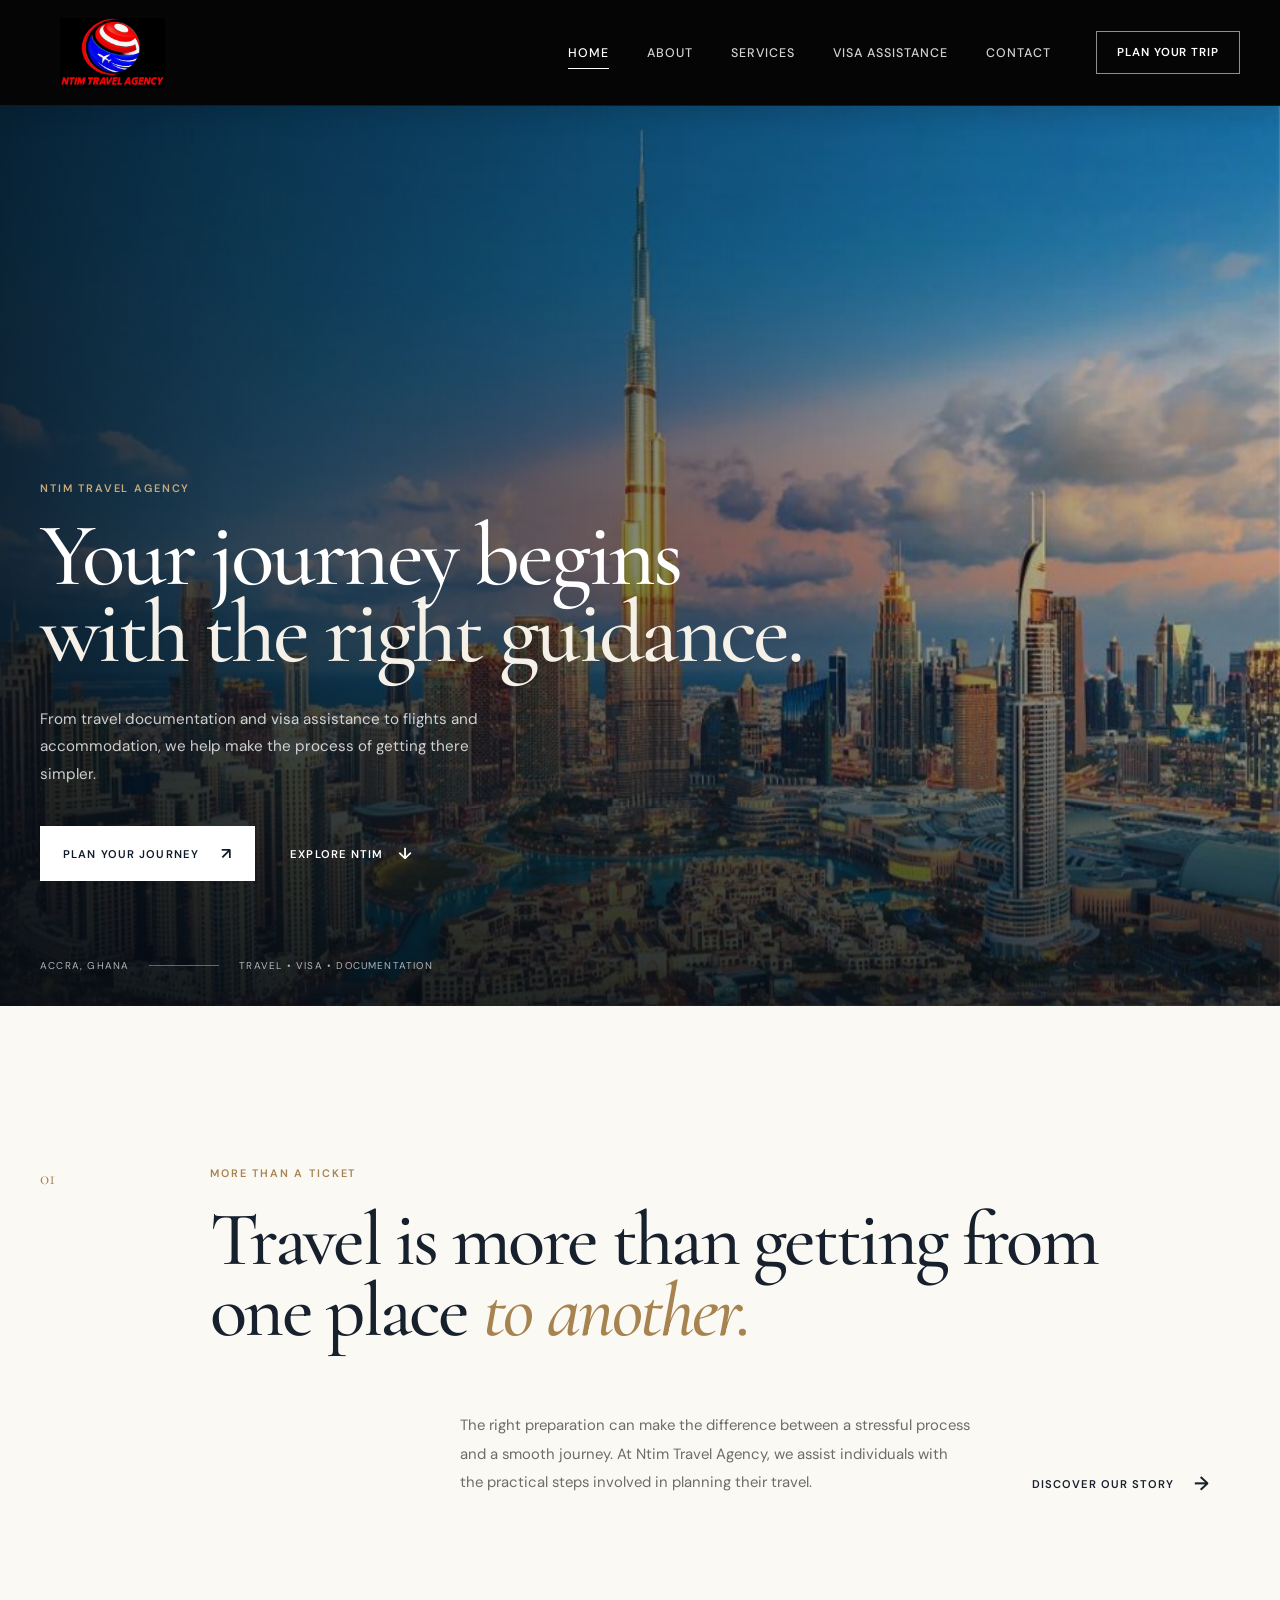
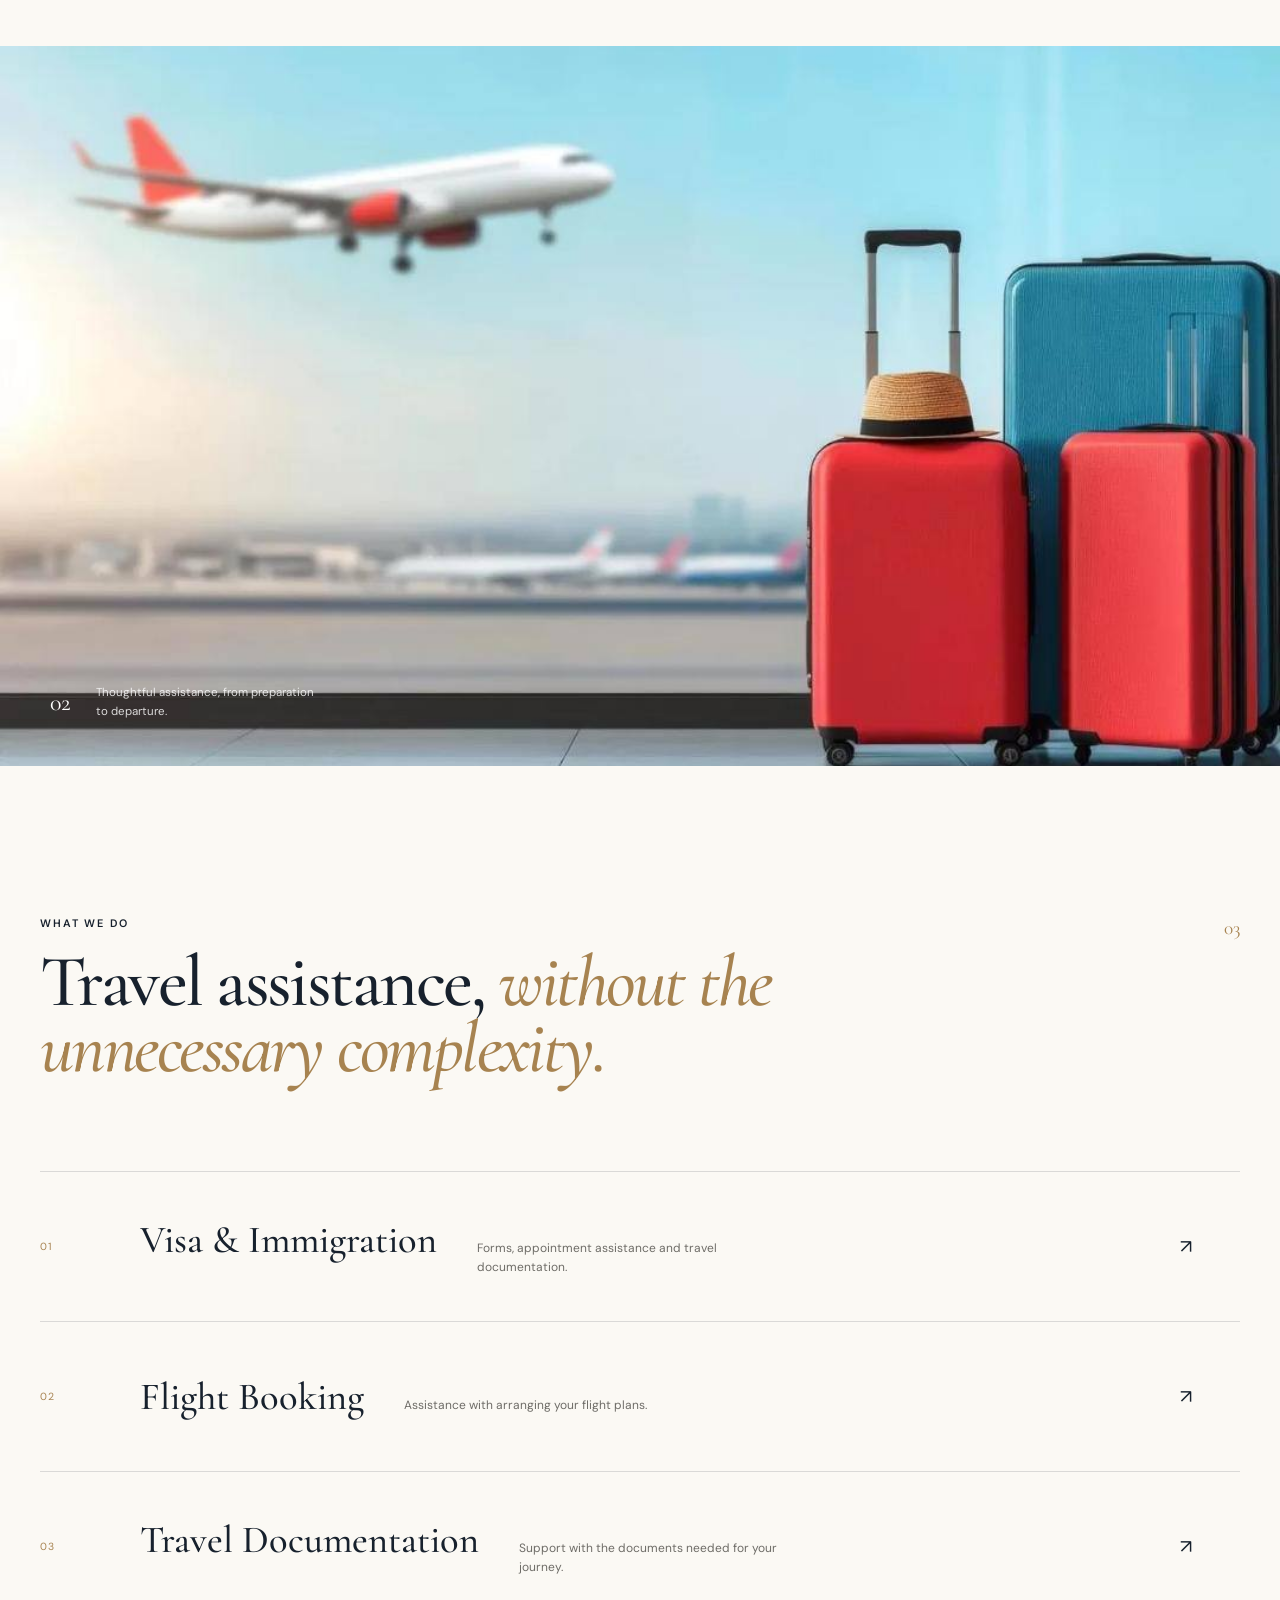
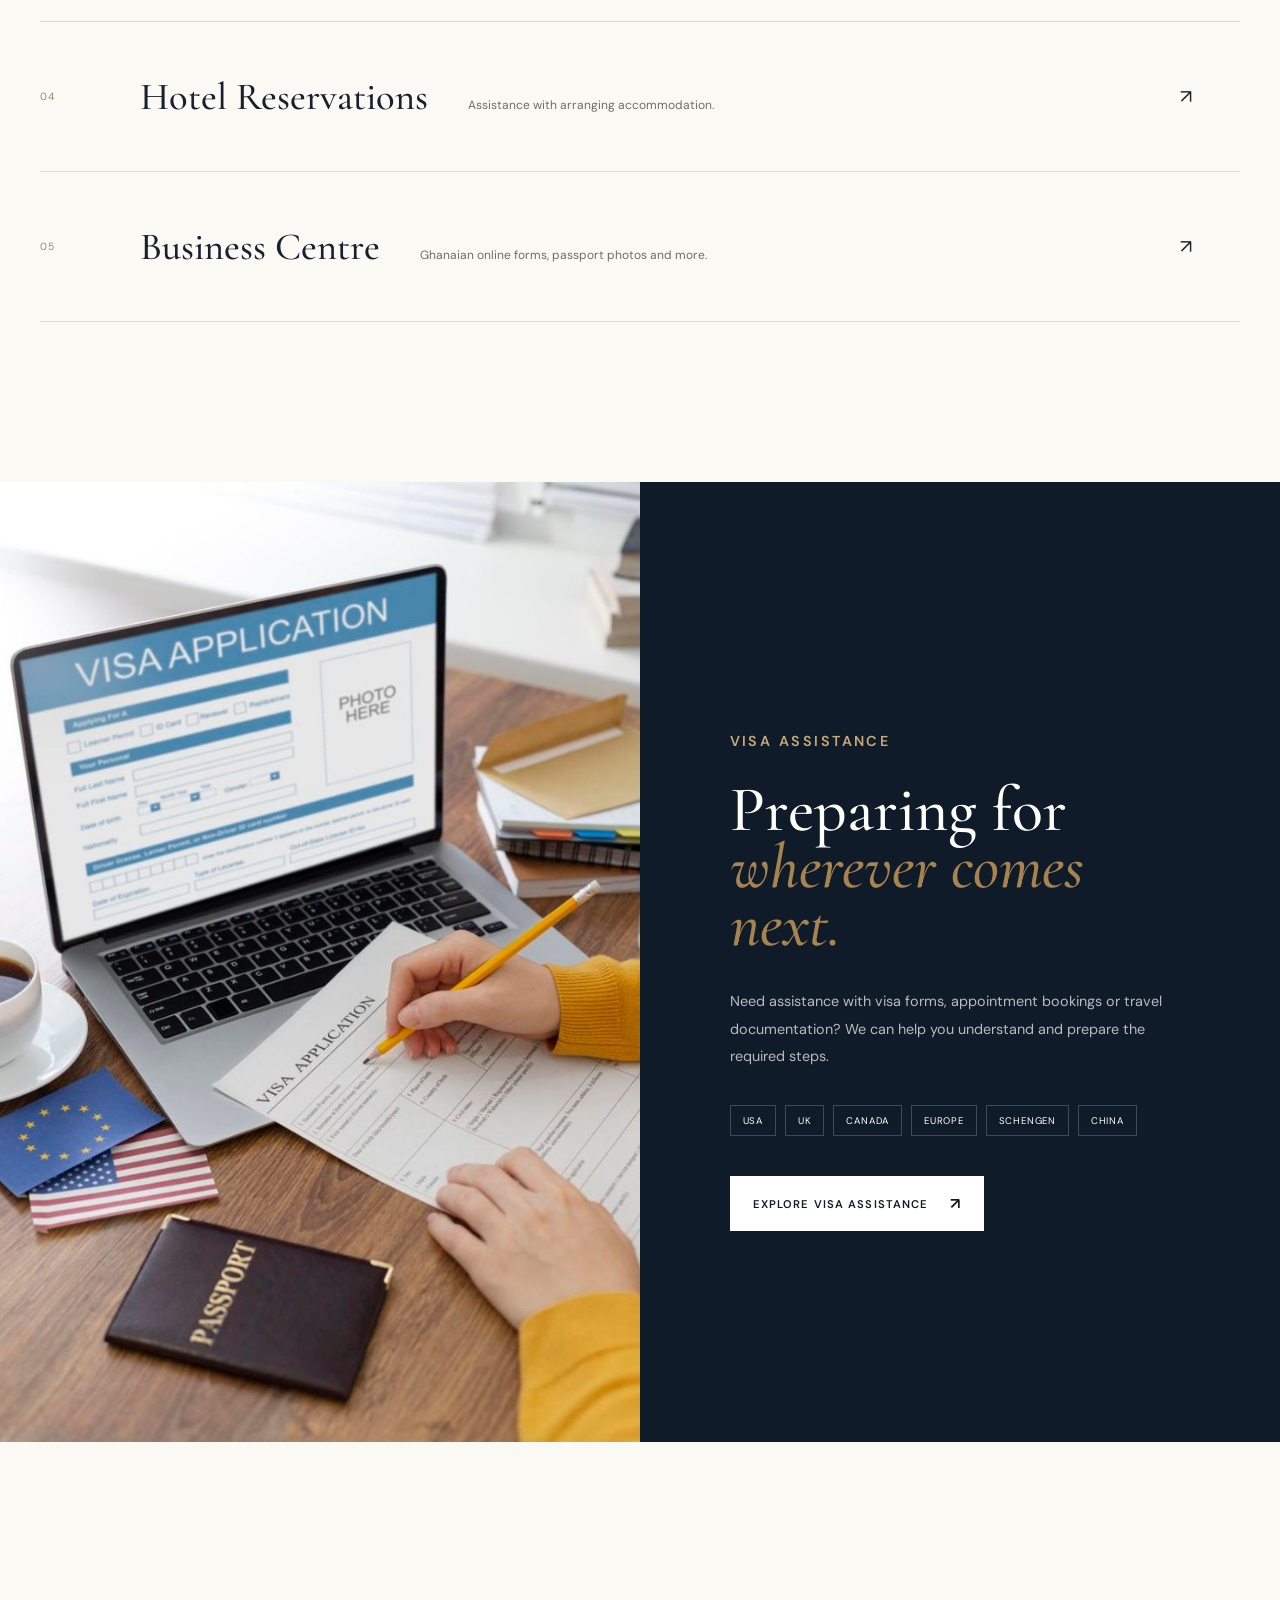
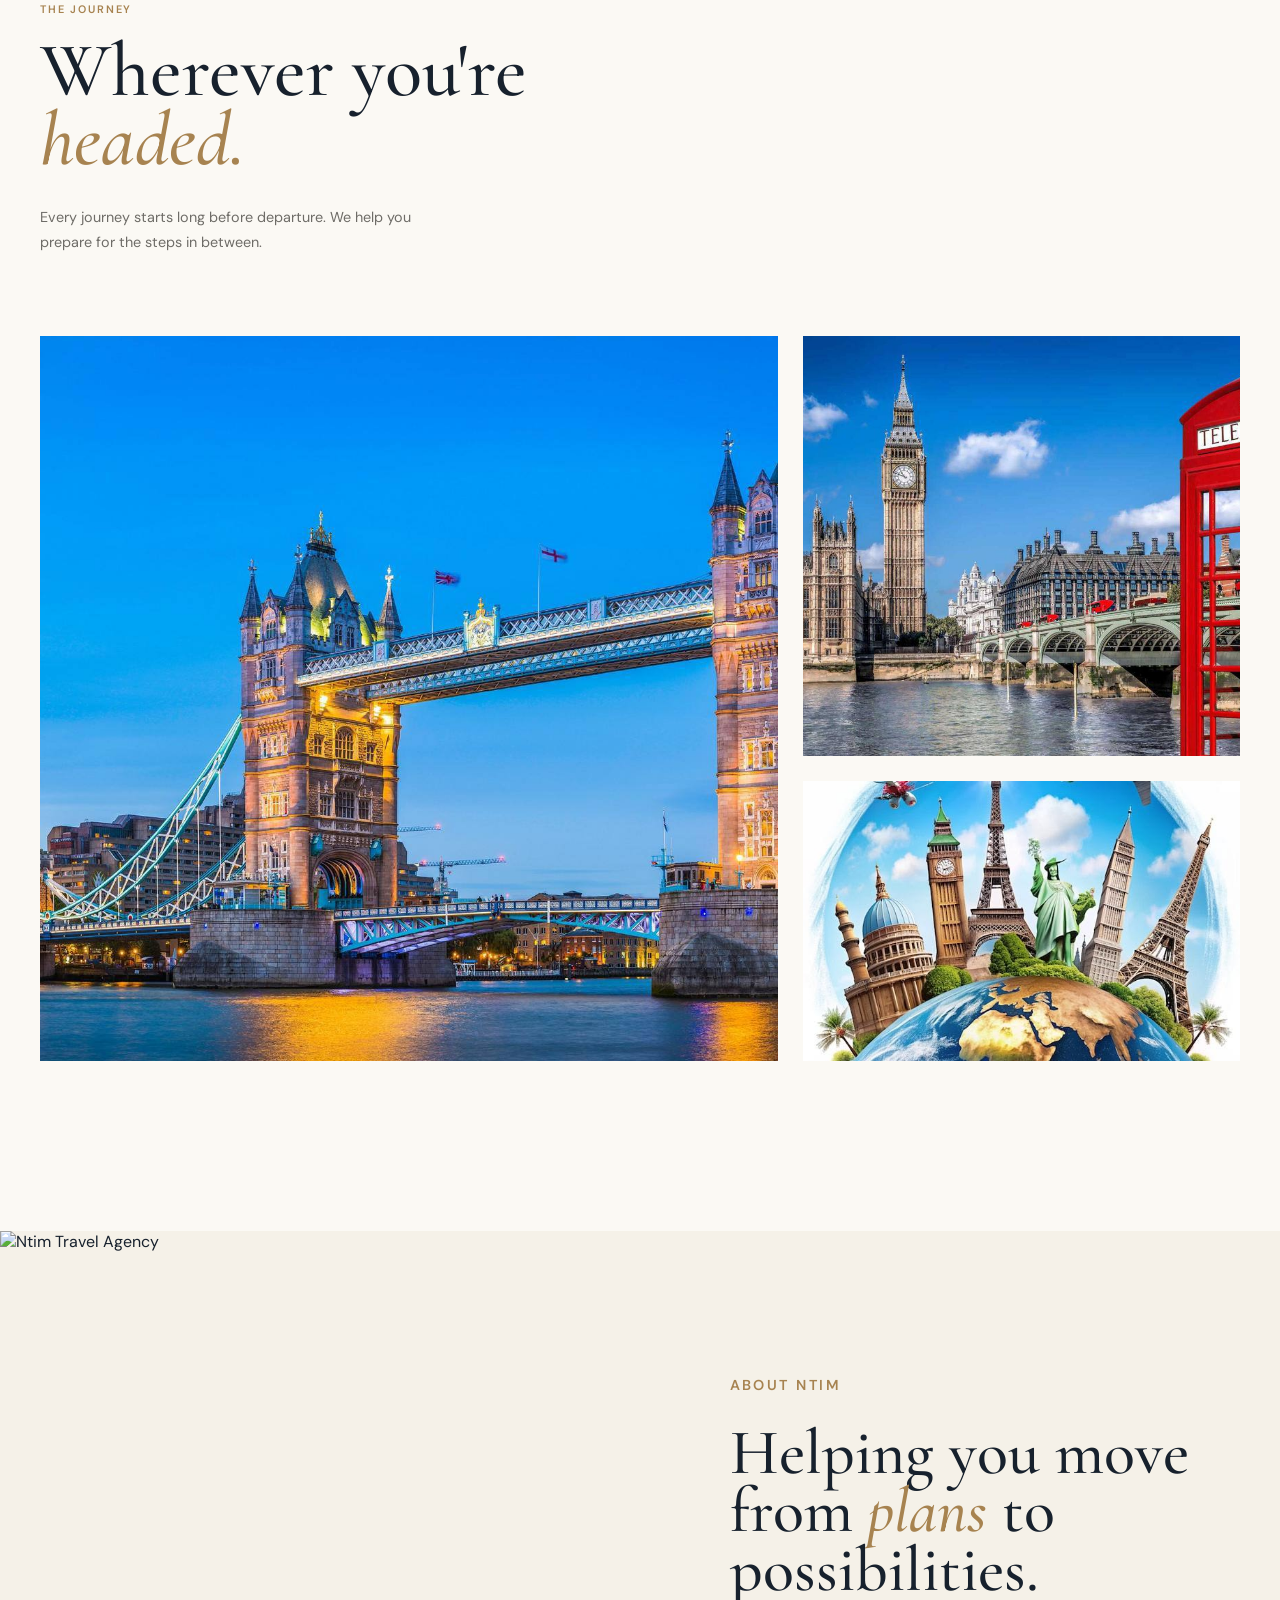
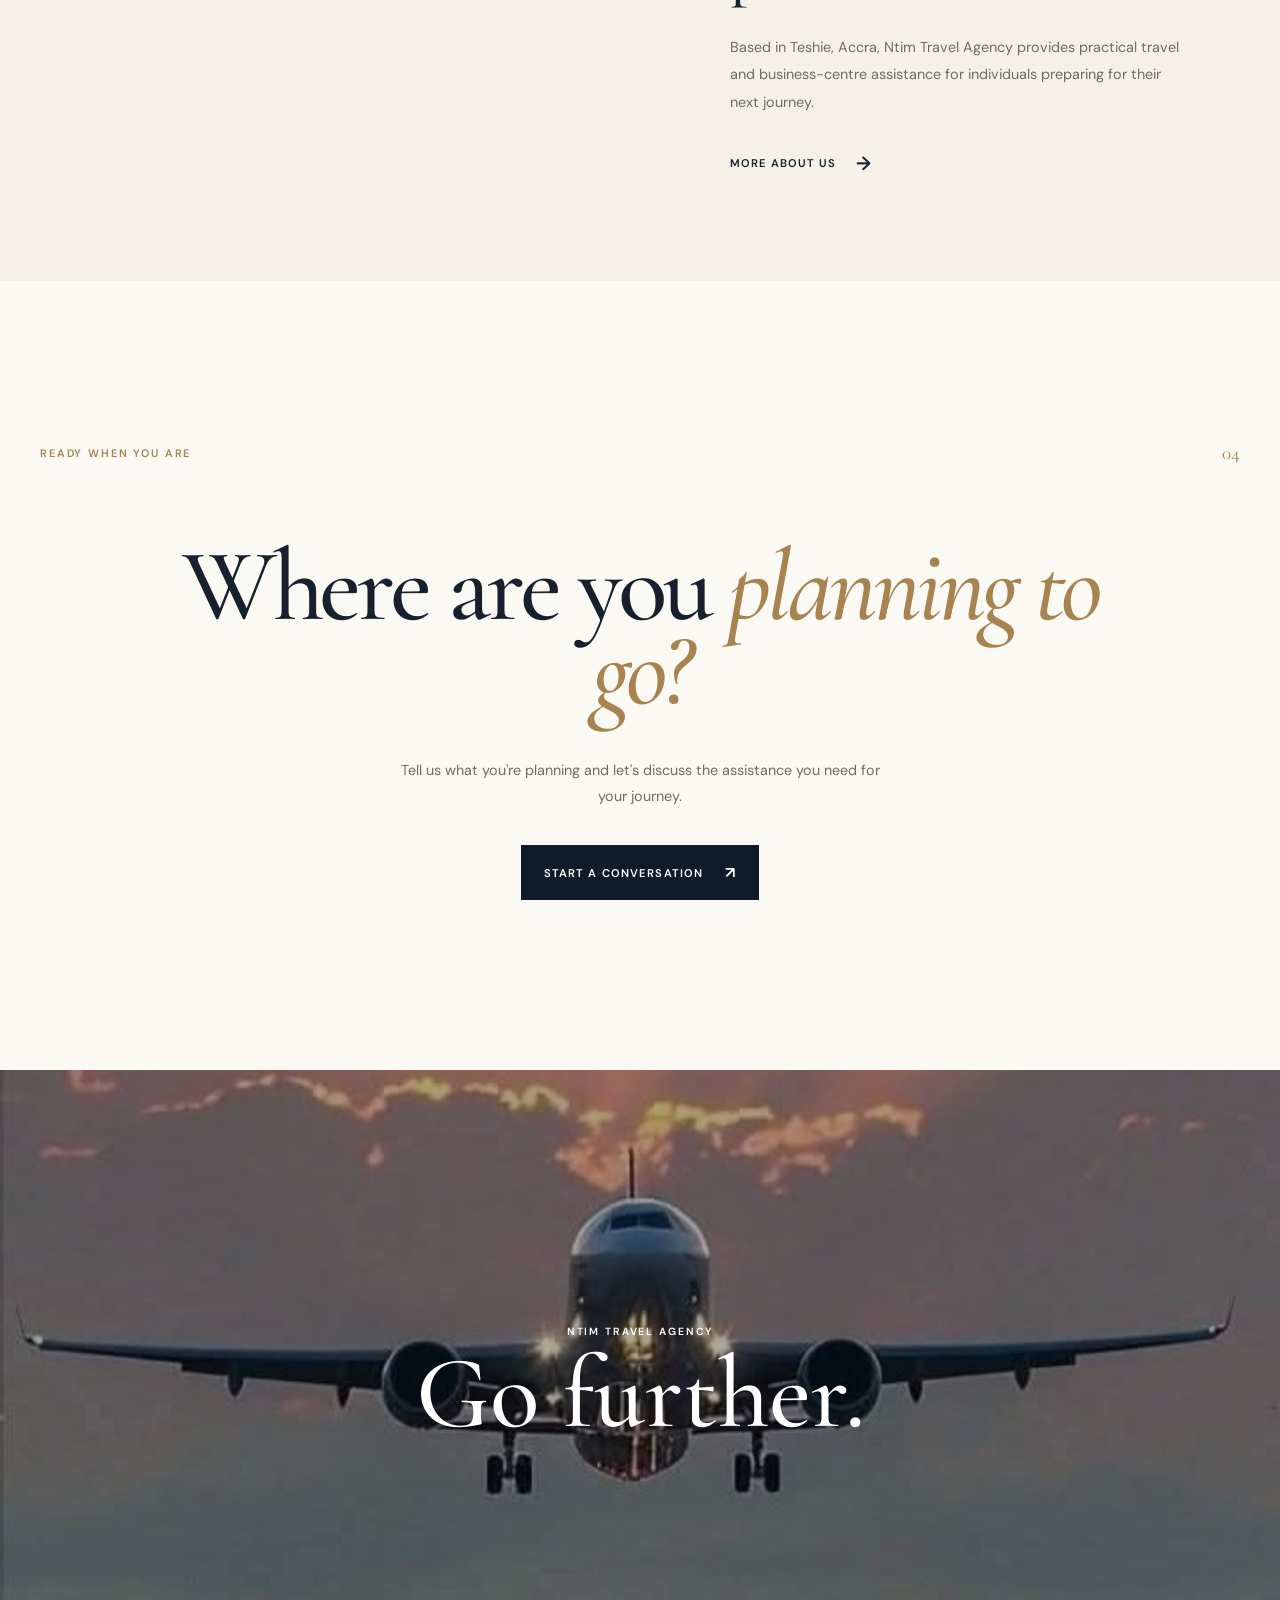
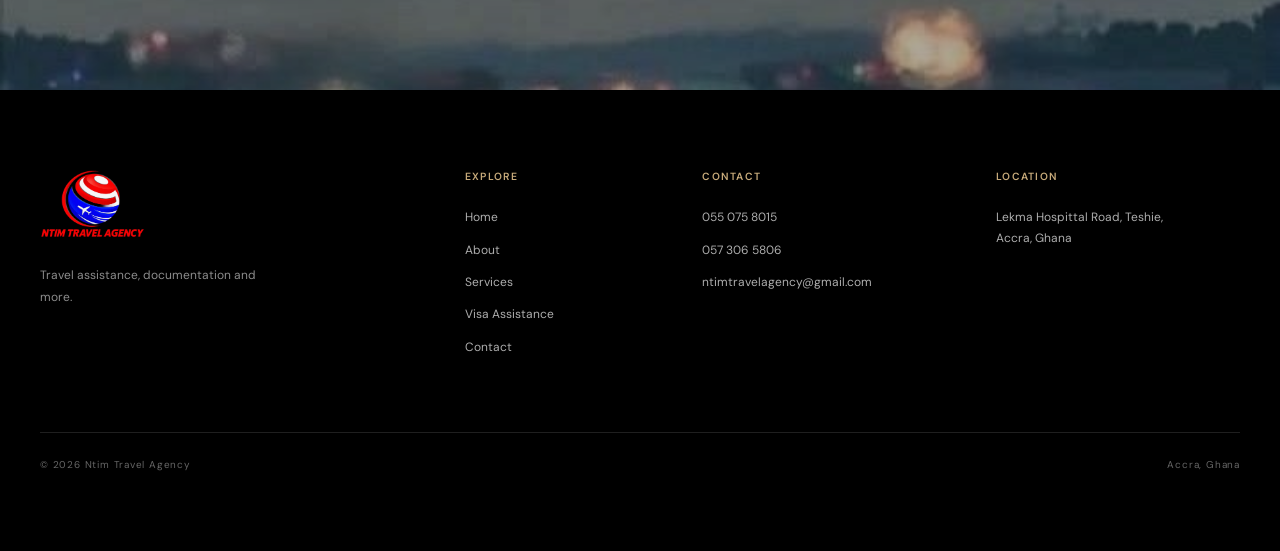
==== commit 79813f37: "Add files via upload" ====
--- a/index.html
+++ b/index.html
@@ -145,7 +145,7 @@
                 <div class="hero-actions">
 
                     <a
-                        href="https://wa.me/233550758015"
+                        href="https://wa.me/233573065806"
                         class="button button-light"
                         target="_blank"
                         rel="noopener"
@@ -428,7 +428,7 @@
                     <span>CANADA</span>
                     <span>EUROPE</span>
                     <span>SCHENGEN</span>
-                    <span>SOUTH AFRICA</span>
+                    <span>CHINA</span>
 
                 </div>
 
@@ -671,10 +671,8 @@
 
                 <span>Location</span>
 
-                <p>
-                    Tebibiano Road<br>
-                    Near Maxxon Filling Station<br>
-                    Teshie, Accra, Ghana
+               <p>
+                   Lekma Hospittal Road, Teshie, <br>Accra, Ghana
                 </p>
 
             </div>
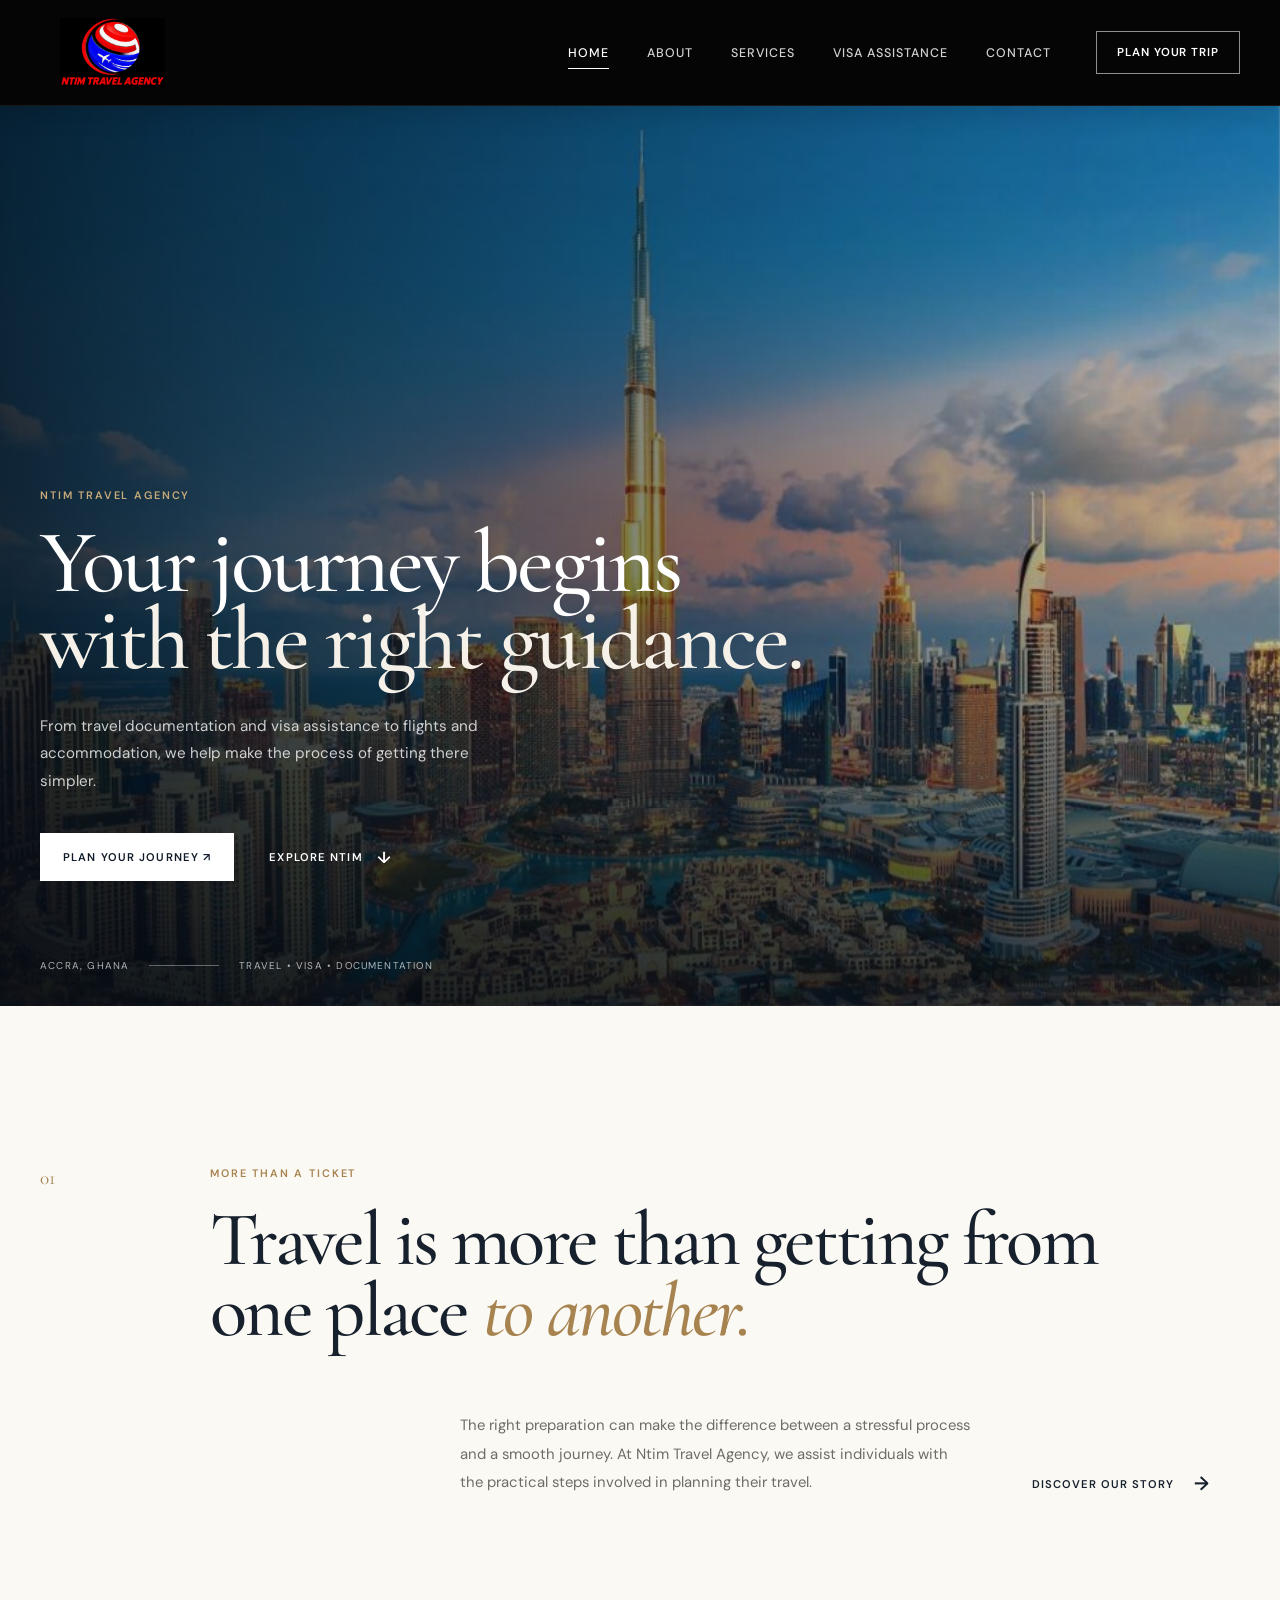
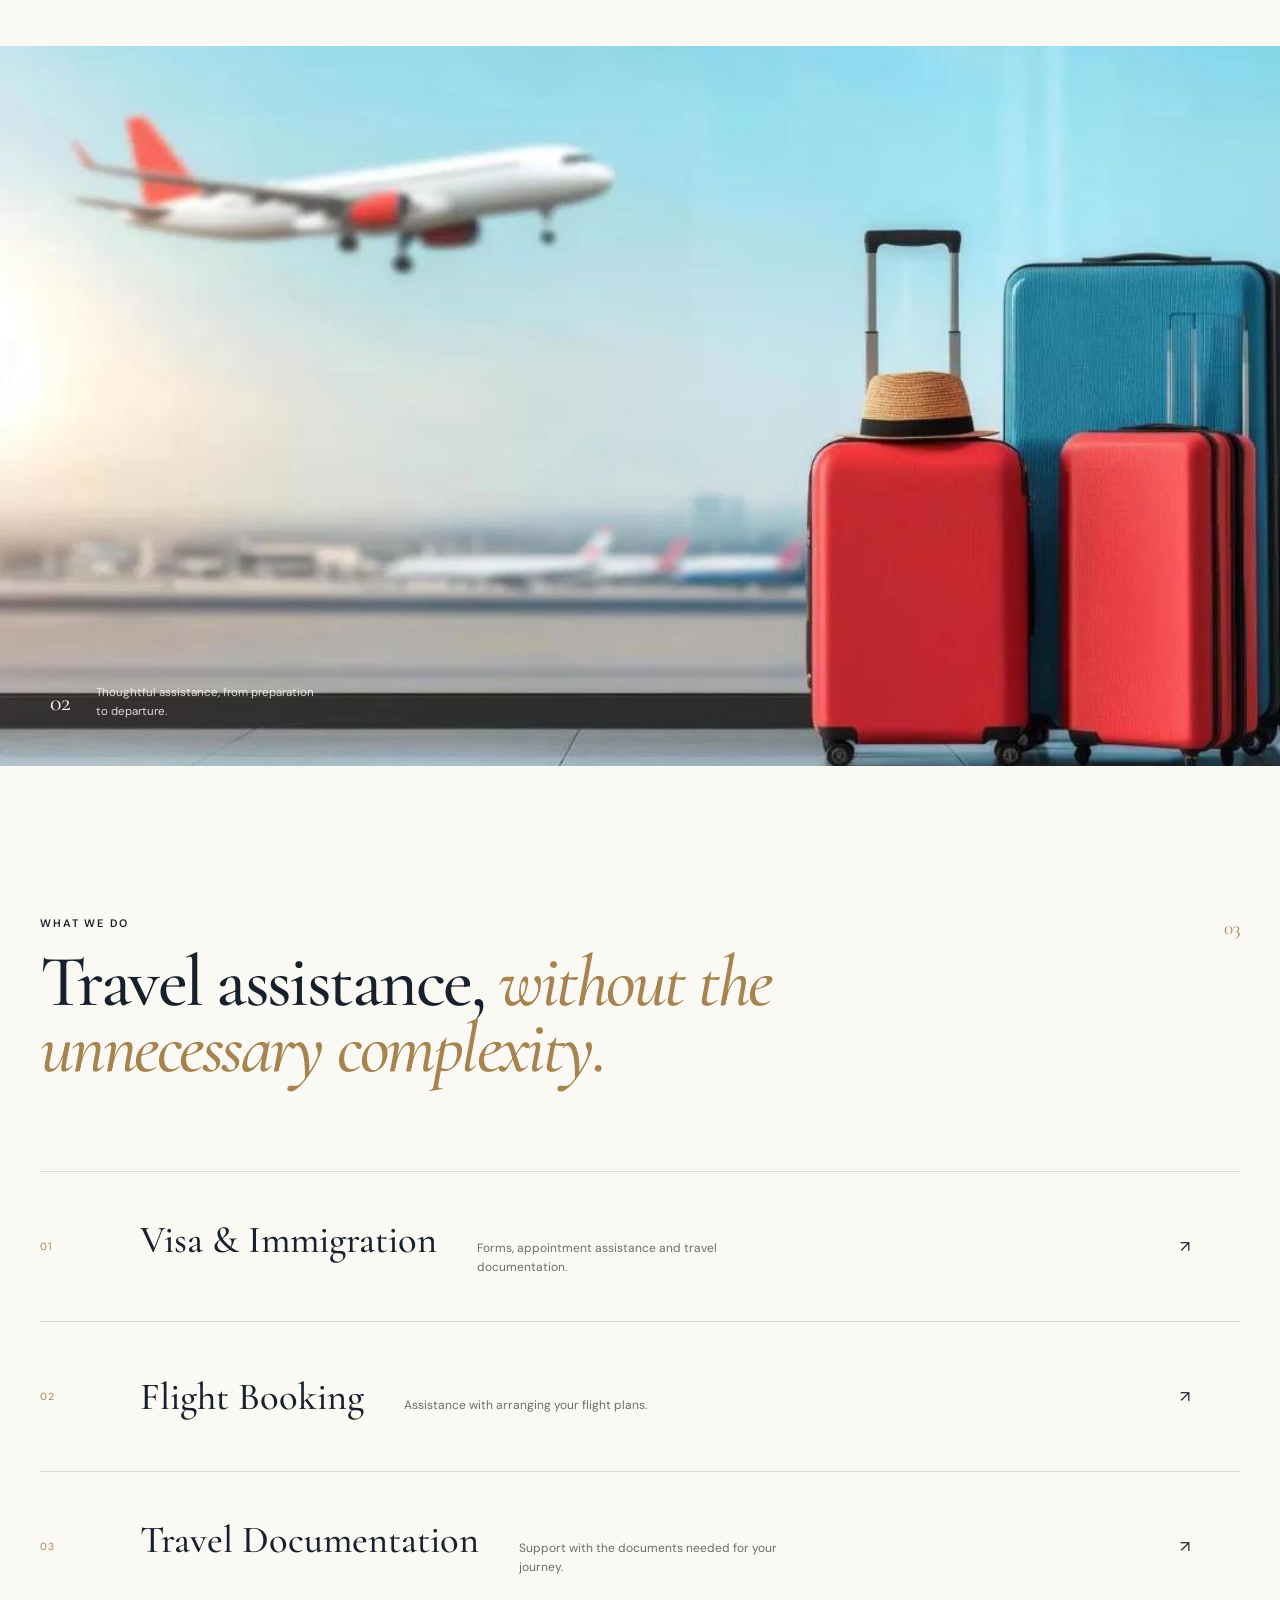
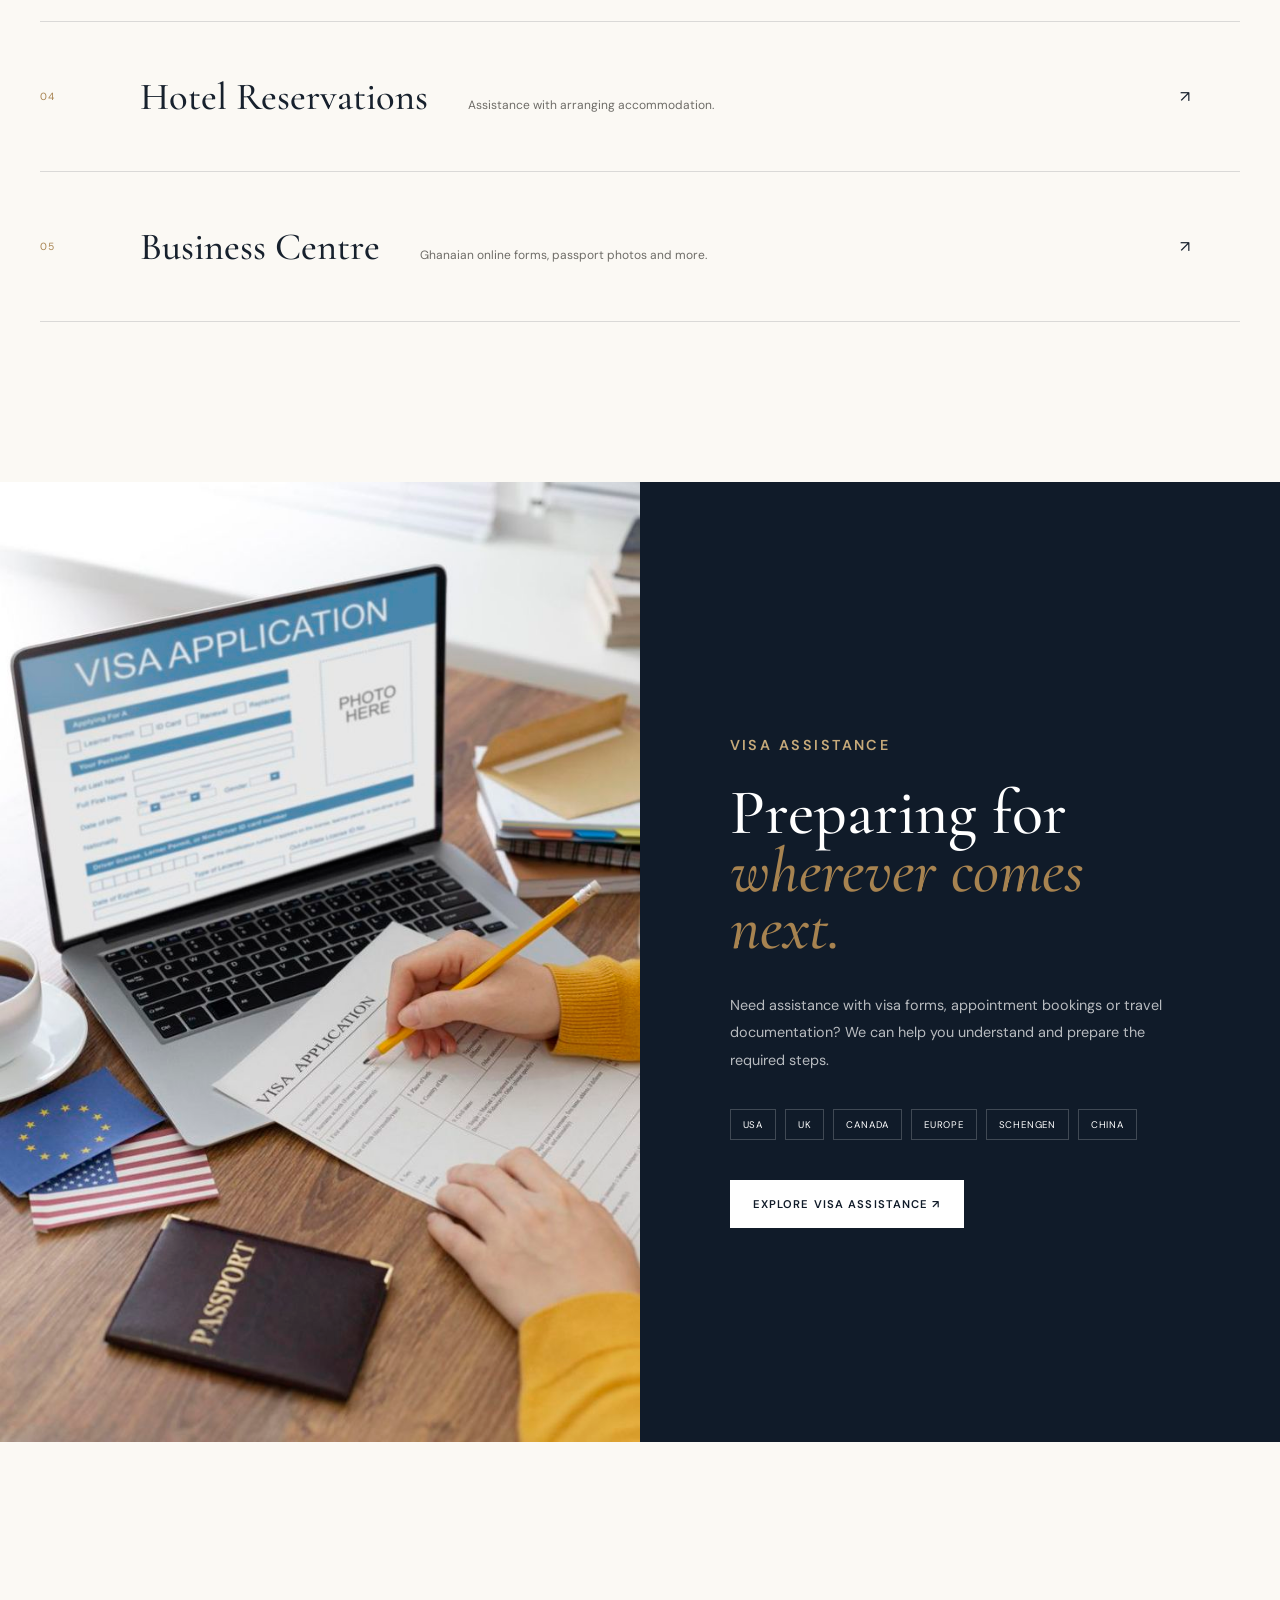
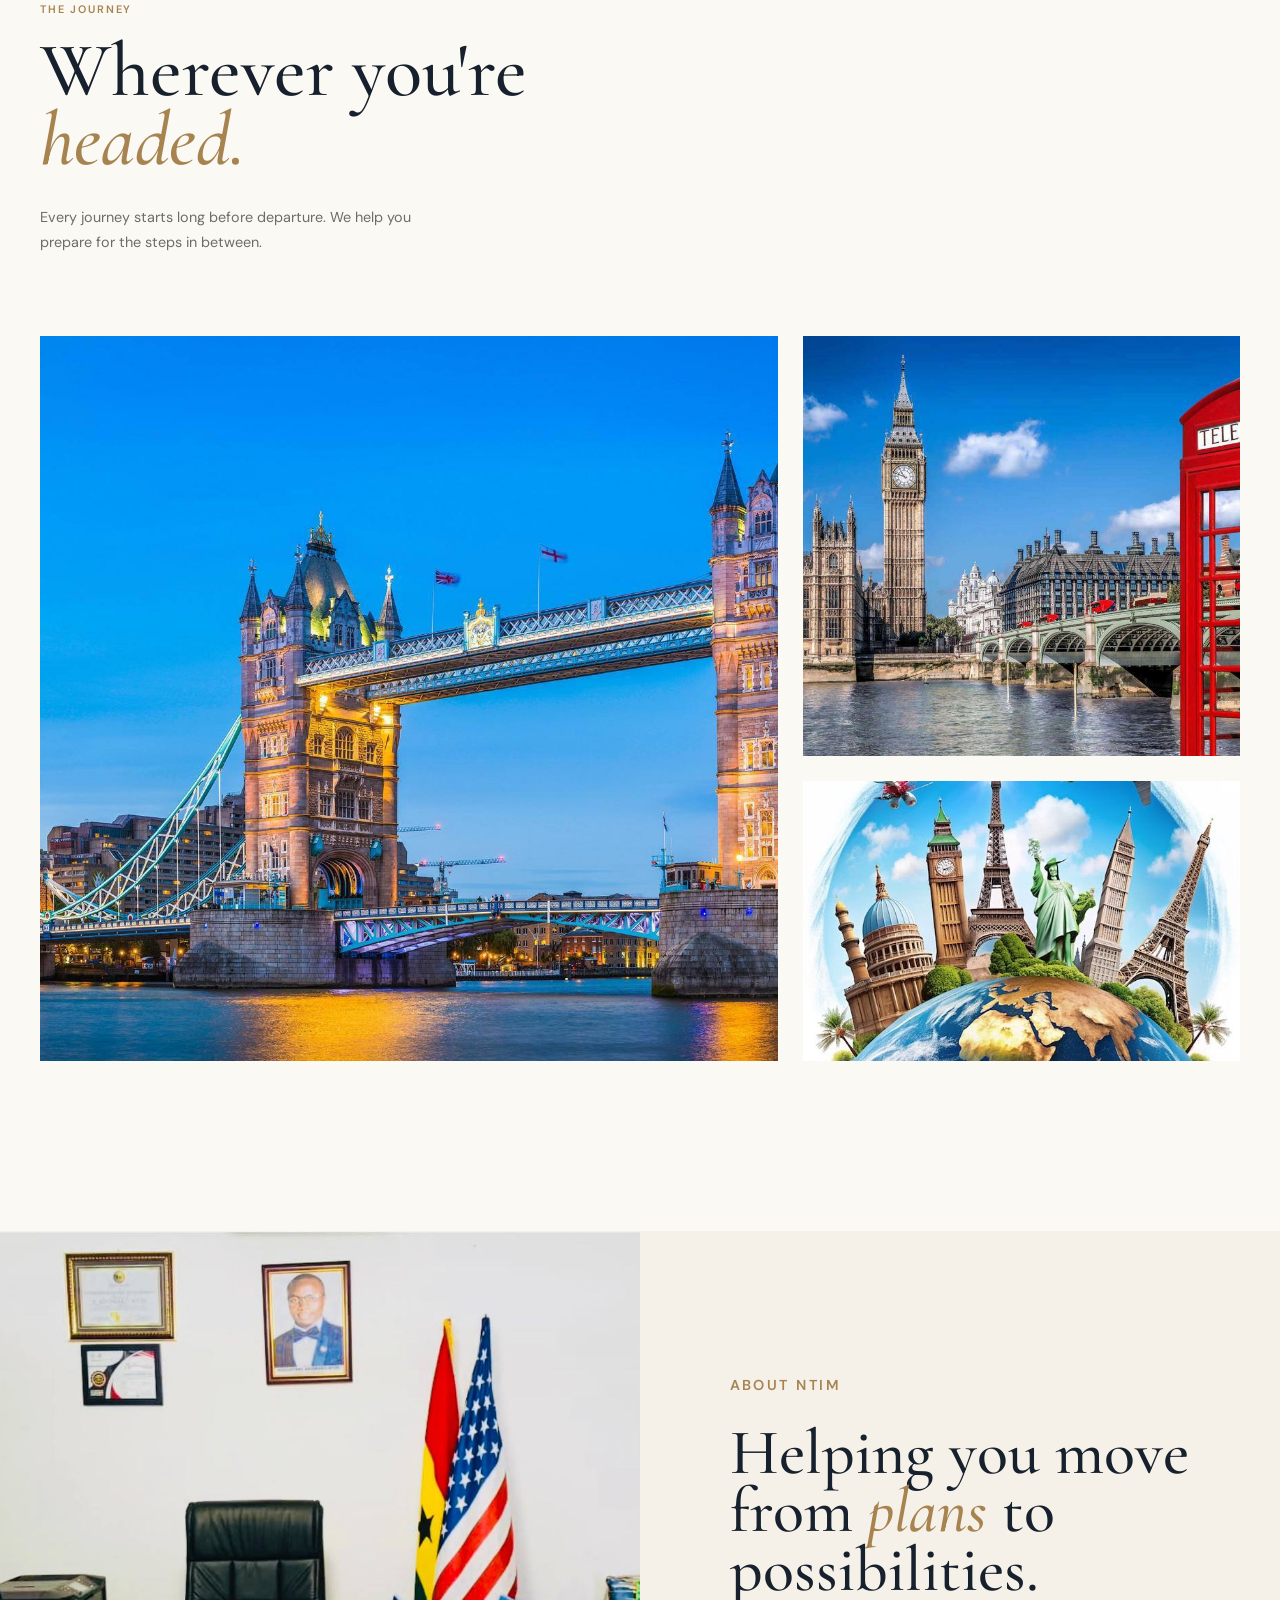
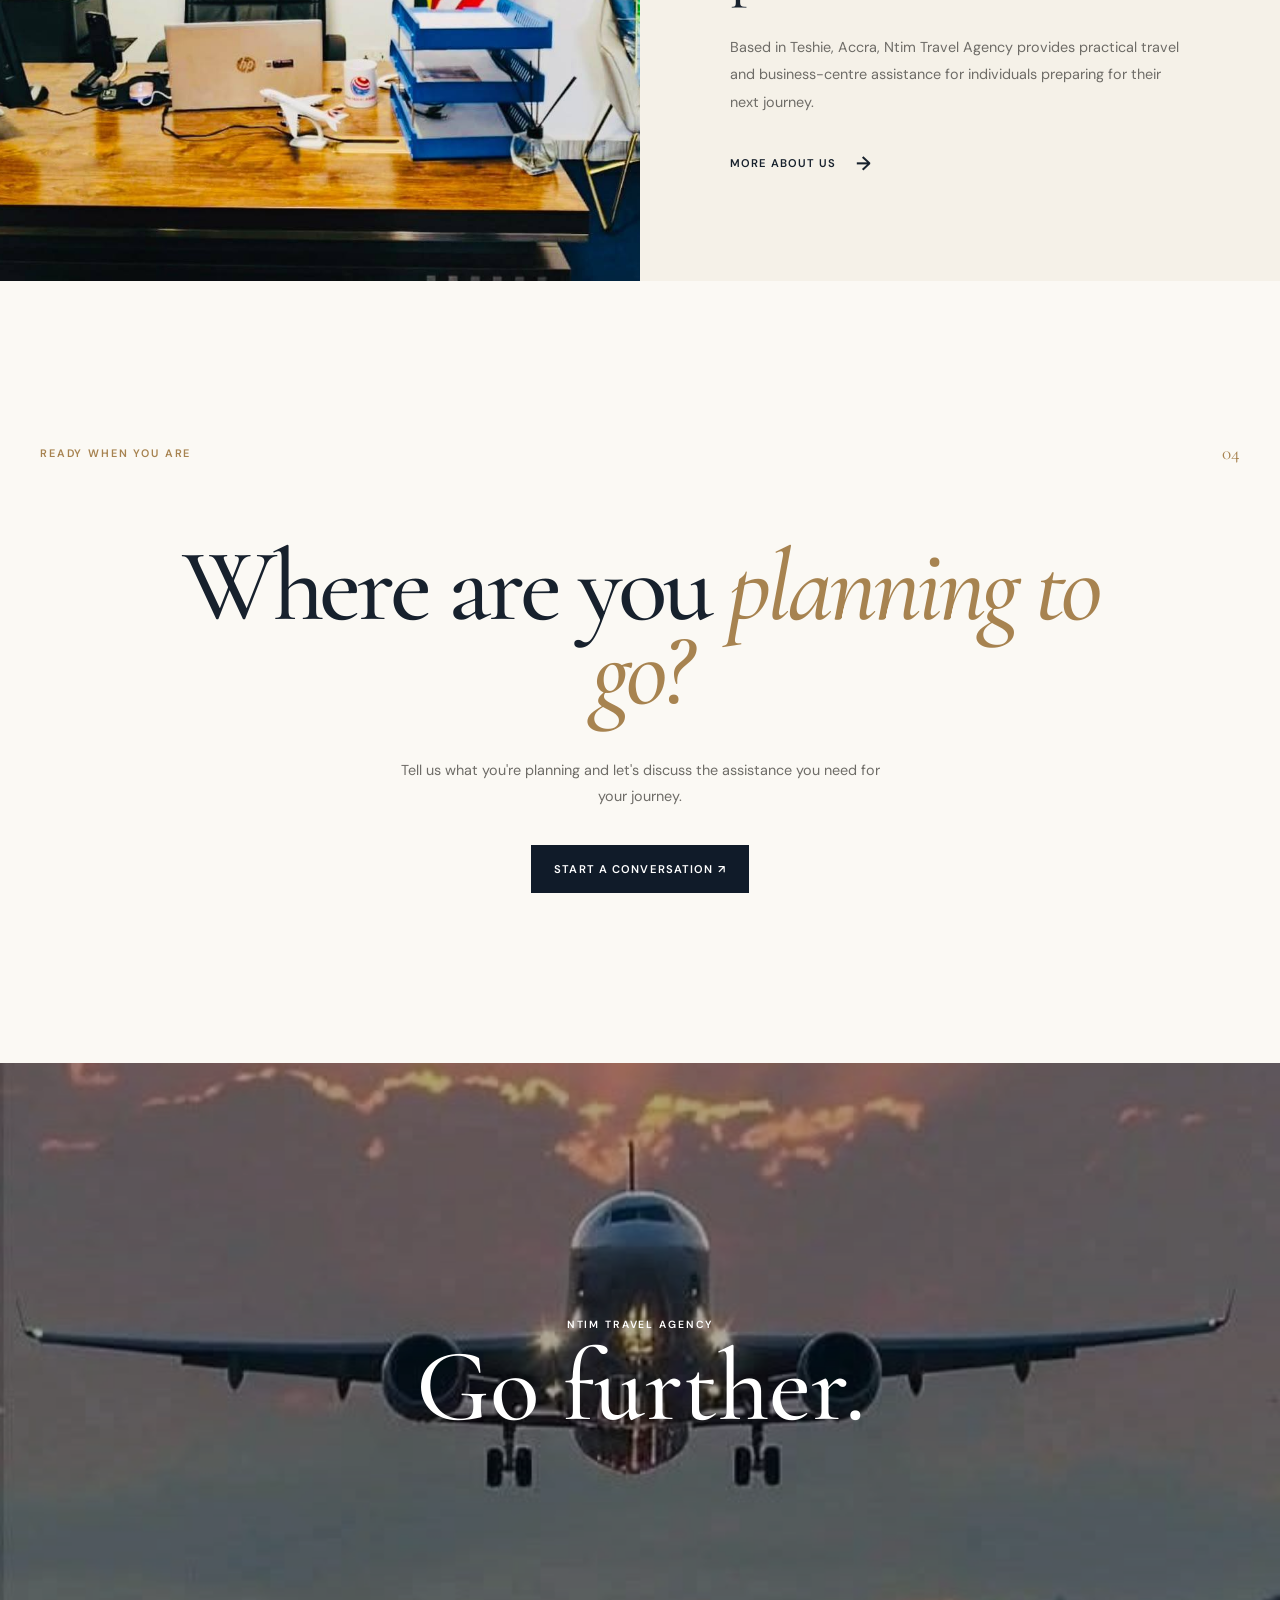
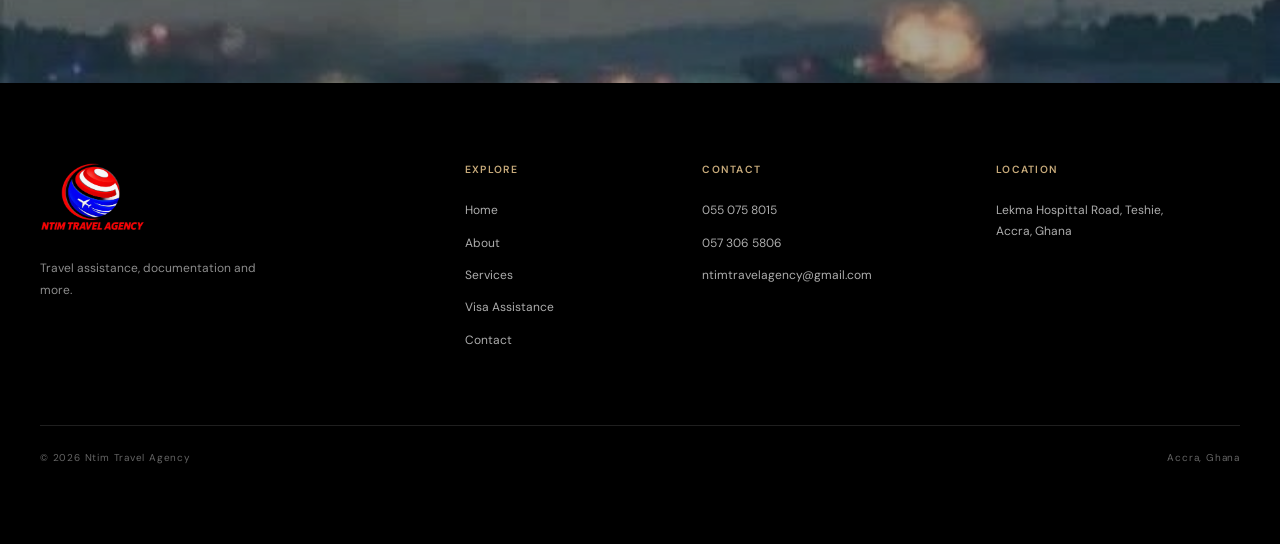
==== commit 5af5fdf9: "Add files via upload" ====
--- a/index.html
+++ b/index.html
@@ -145,13 +145,13 @@
                 <div class="hero-actions">
 
                     <a
-                        href="https://wa.me/233573065806"
+                        href="href="https://wa.me/233550758015?text=Hello%20Ntim%20Travel%20Agency%2C%20I%27d%20like%20to%20plan%20a%20trip%20and%20I%27d%20like%20to%20know%20how%20you%20can%20assist%20me.""
                         class="button button-light"
                         target="_blank"
                         rel="noopener"
                     >
                         Plan Your Journey
-                        <span>↗</span>
+                        ↗
                     </a>
 
                     <a href="services.html" class="text-link">
@@ -293,9 +293,9 @@
                         </p>
                     </div>
 
-                    <span class="service-arrow">
+                    
                         ↗
-                    </span>
+                    
 
                 </a>
 
@@ -314,9 +314,7 @@
                         </p>
                     </div>
 
-                    <span class="service-arrow">
                         ↗
-                    </span>
 
                 </a>
 
@@ -335,9 +333,8 @@
                         </p>
                     </div>
 
-                    <span class="service-arrow">
                         ↗
-                    </span>
+                    
 
                 </a>
 
@@ -356,9 +353,7 @@
                         </p>
                     </div>
 
-                    <span class="service-arrow">
                         ↗
-                    </span>
 
                 </a>
 
@@ -377,9 +372,8 @@
                         </p>
                     </div>
 
-                    <span class="service-arrow">
                         ↗
-                    </span>
+                    
 
                 </a>
 
@@ -434,7 +428,7 @@
 
                 <a href="visa.html" class="button button-dark">
                     Explore Visa Assistance
-                    <span>↗</span>
+                    ↗
                 </a>
 
             </div>
@@ -513,7 +507,7 @@
             <div class="about-strip-image">
 
                 <img
-                    src="images/photo-07.jpg"
+                    src="images/agency 1.jpg"
                     alt="Ntim Travel Agency"
                     loading="lazy"
                 >
@@ -584,7 +578,7 @@
                 rel="noopener"
             >
                 Start a Conversation
-                <span>↗</span>
+                ↗
             </a>
 
         </section>
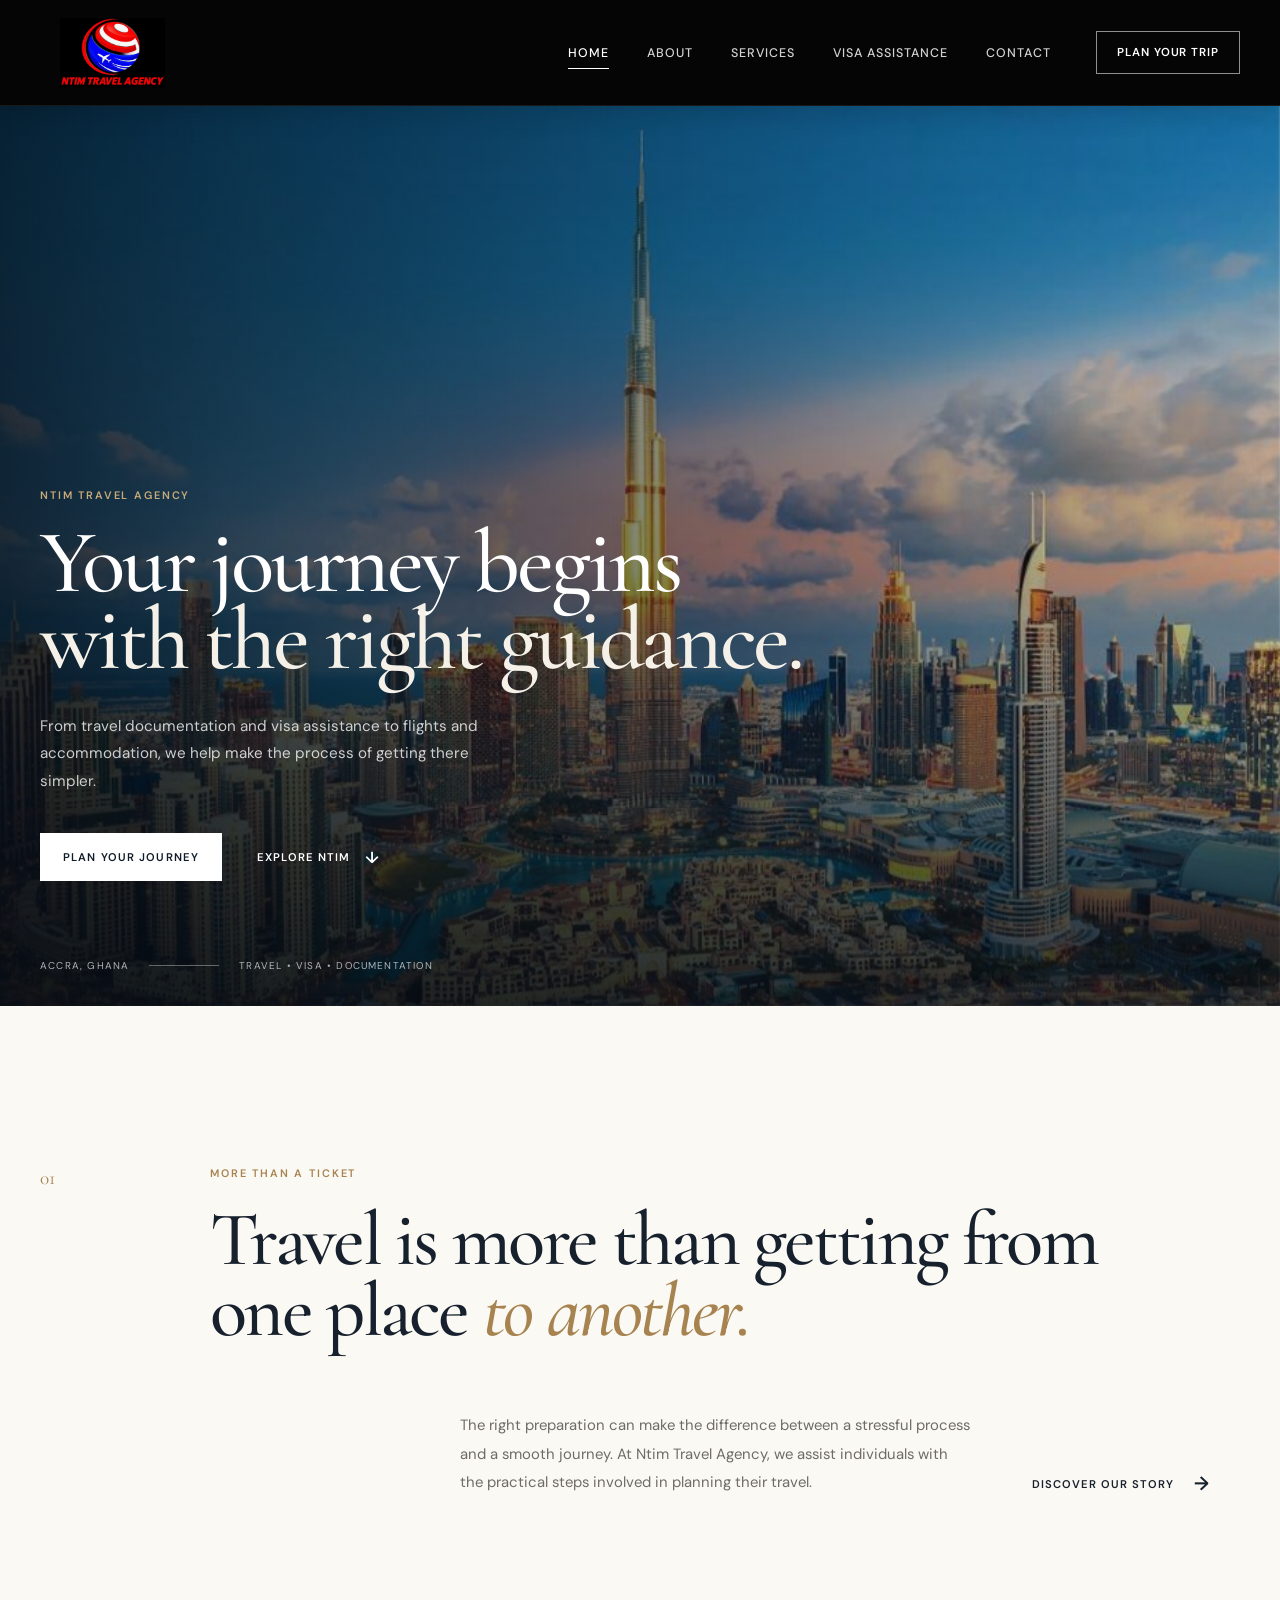
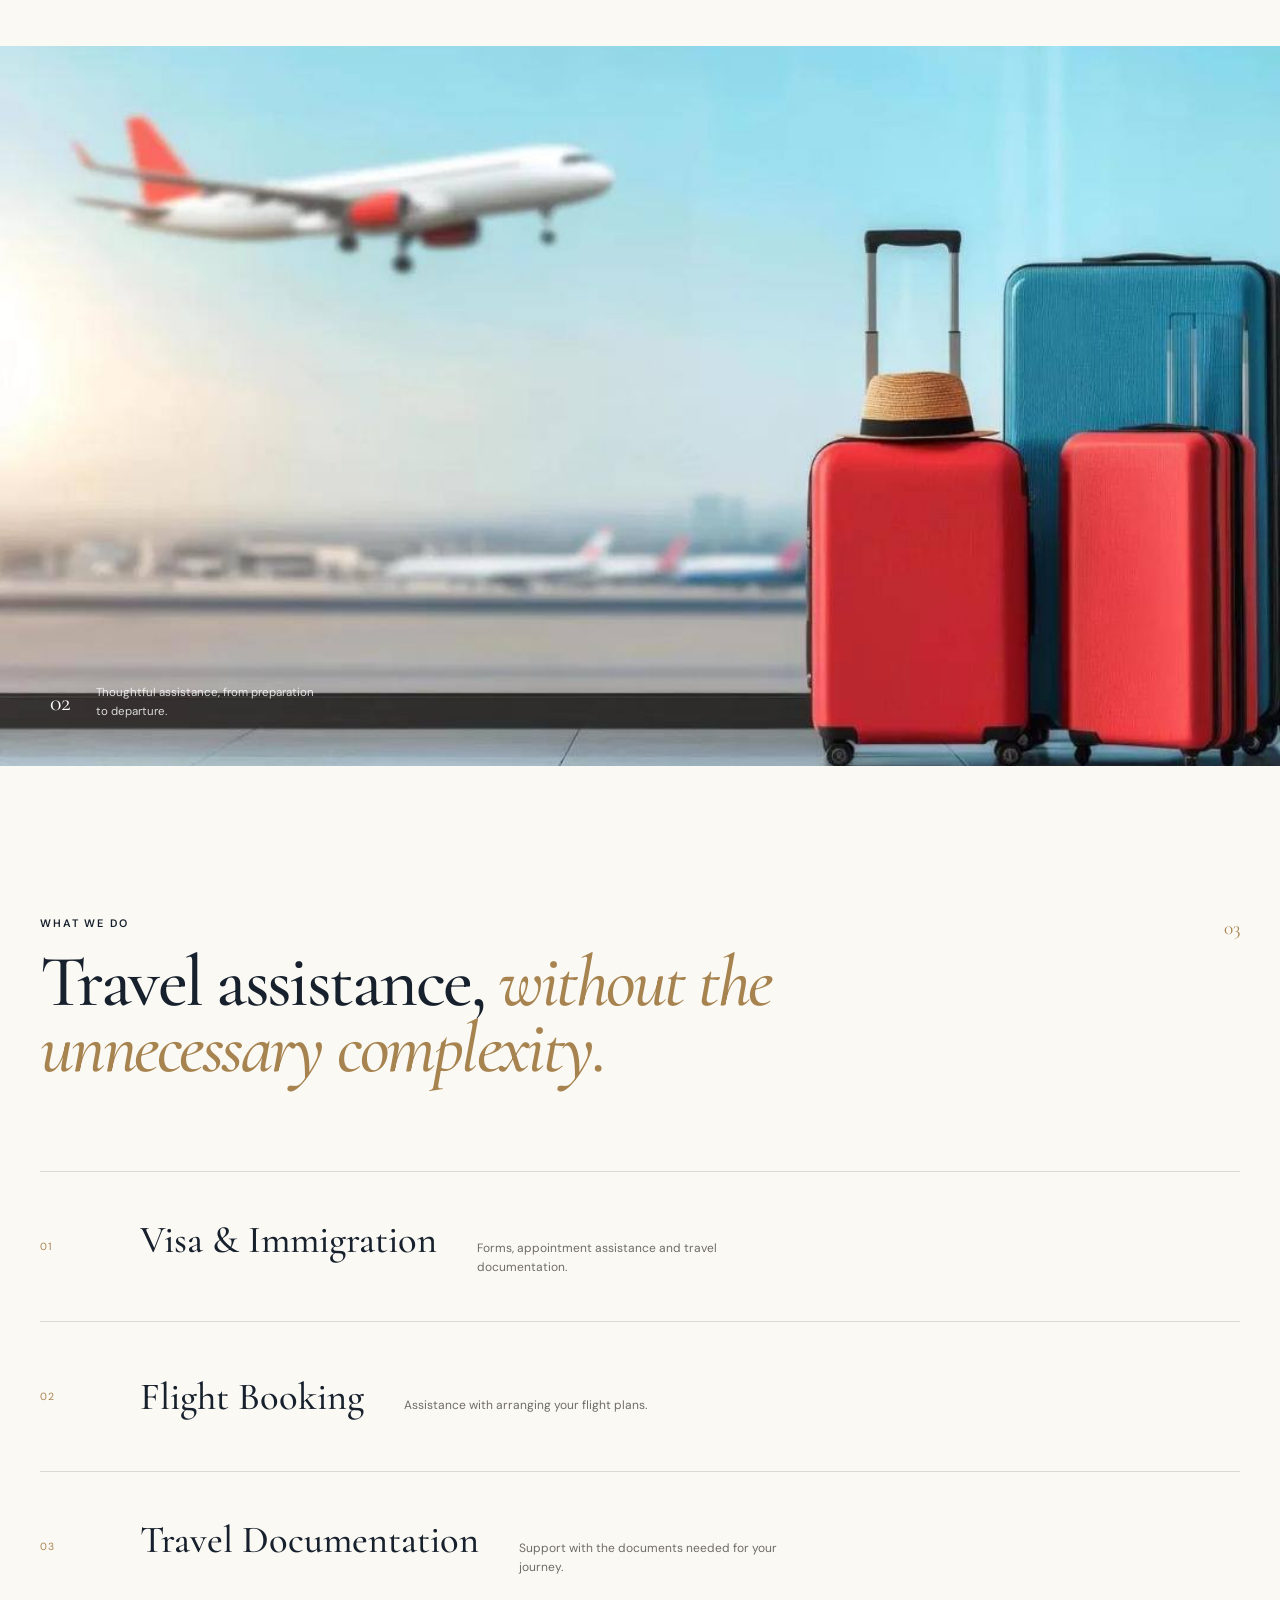
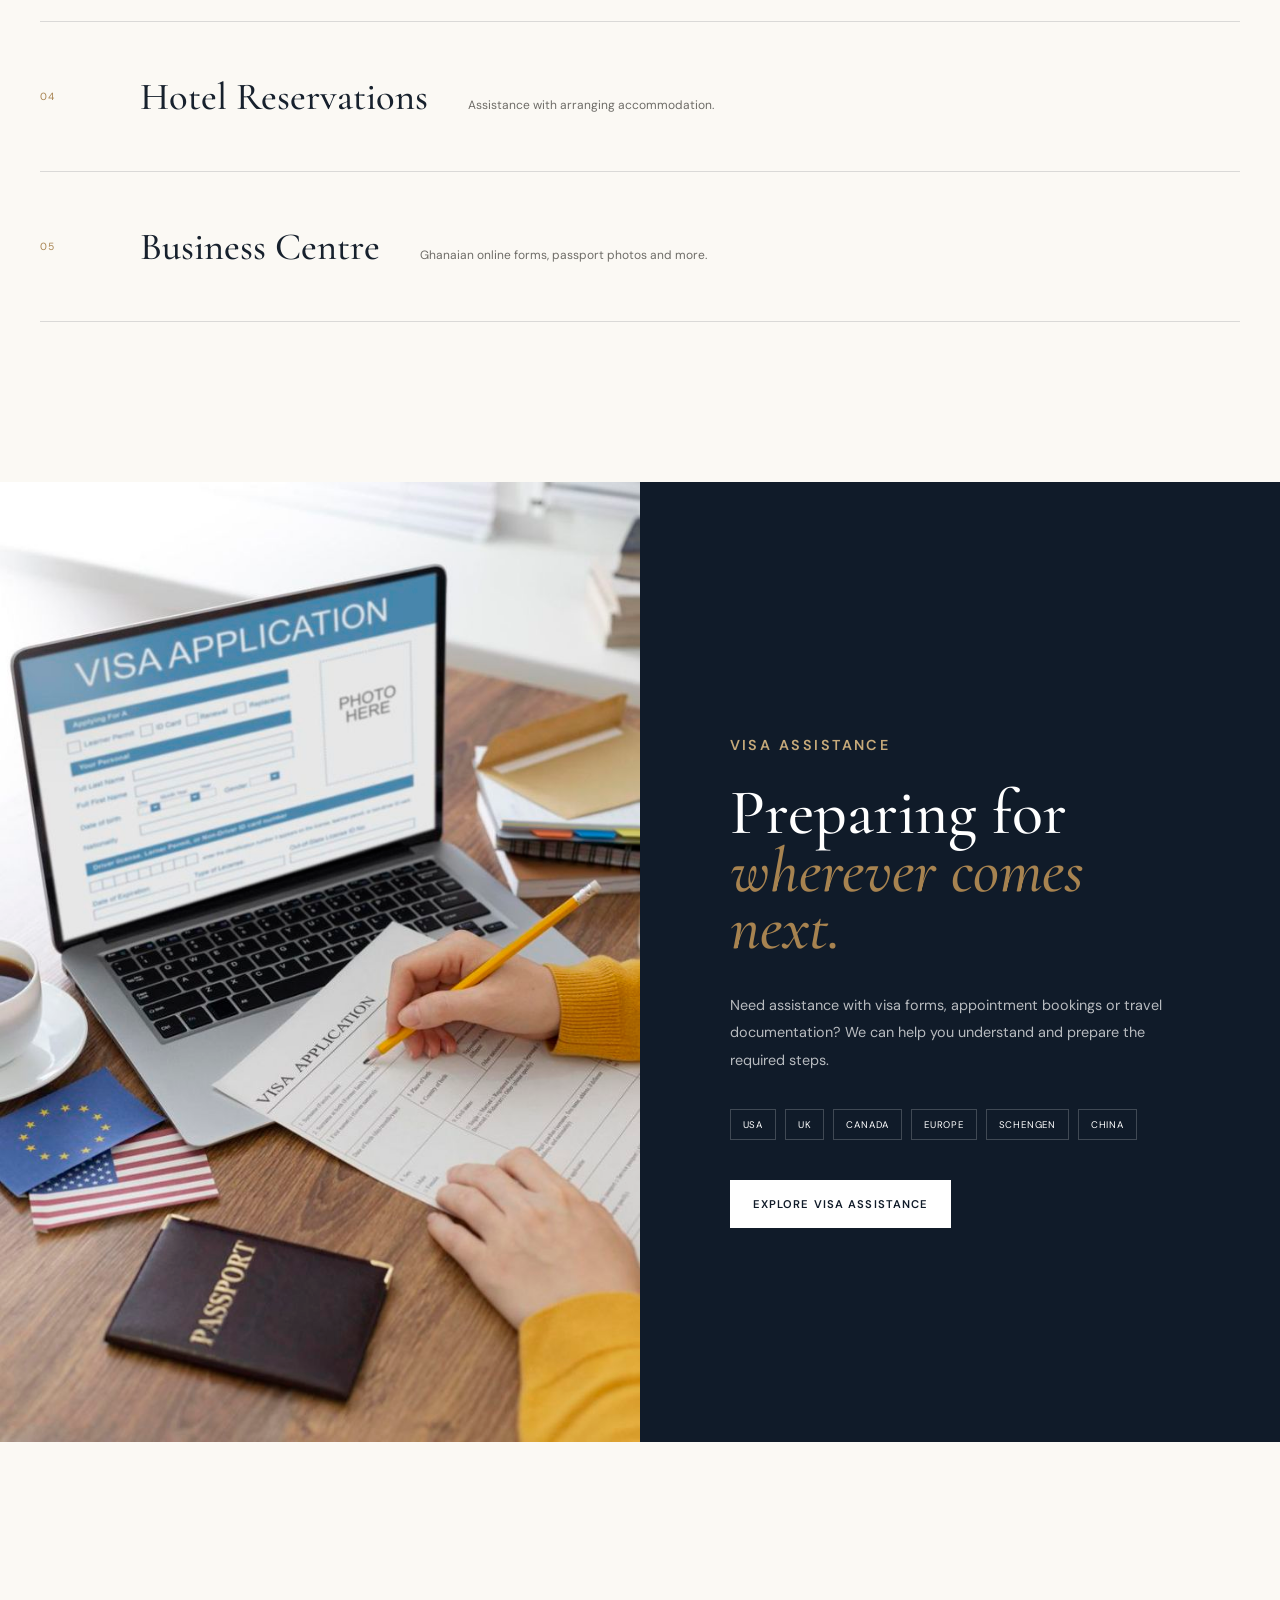
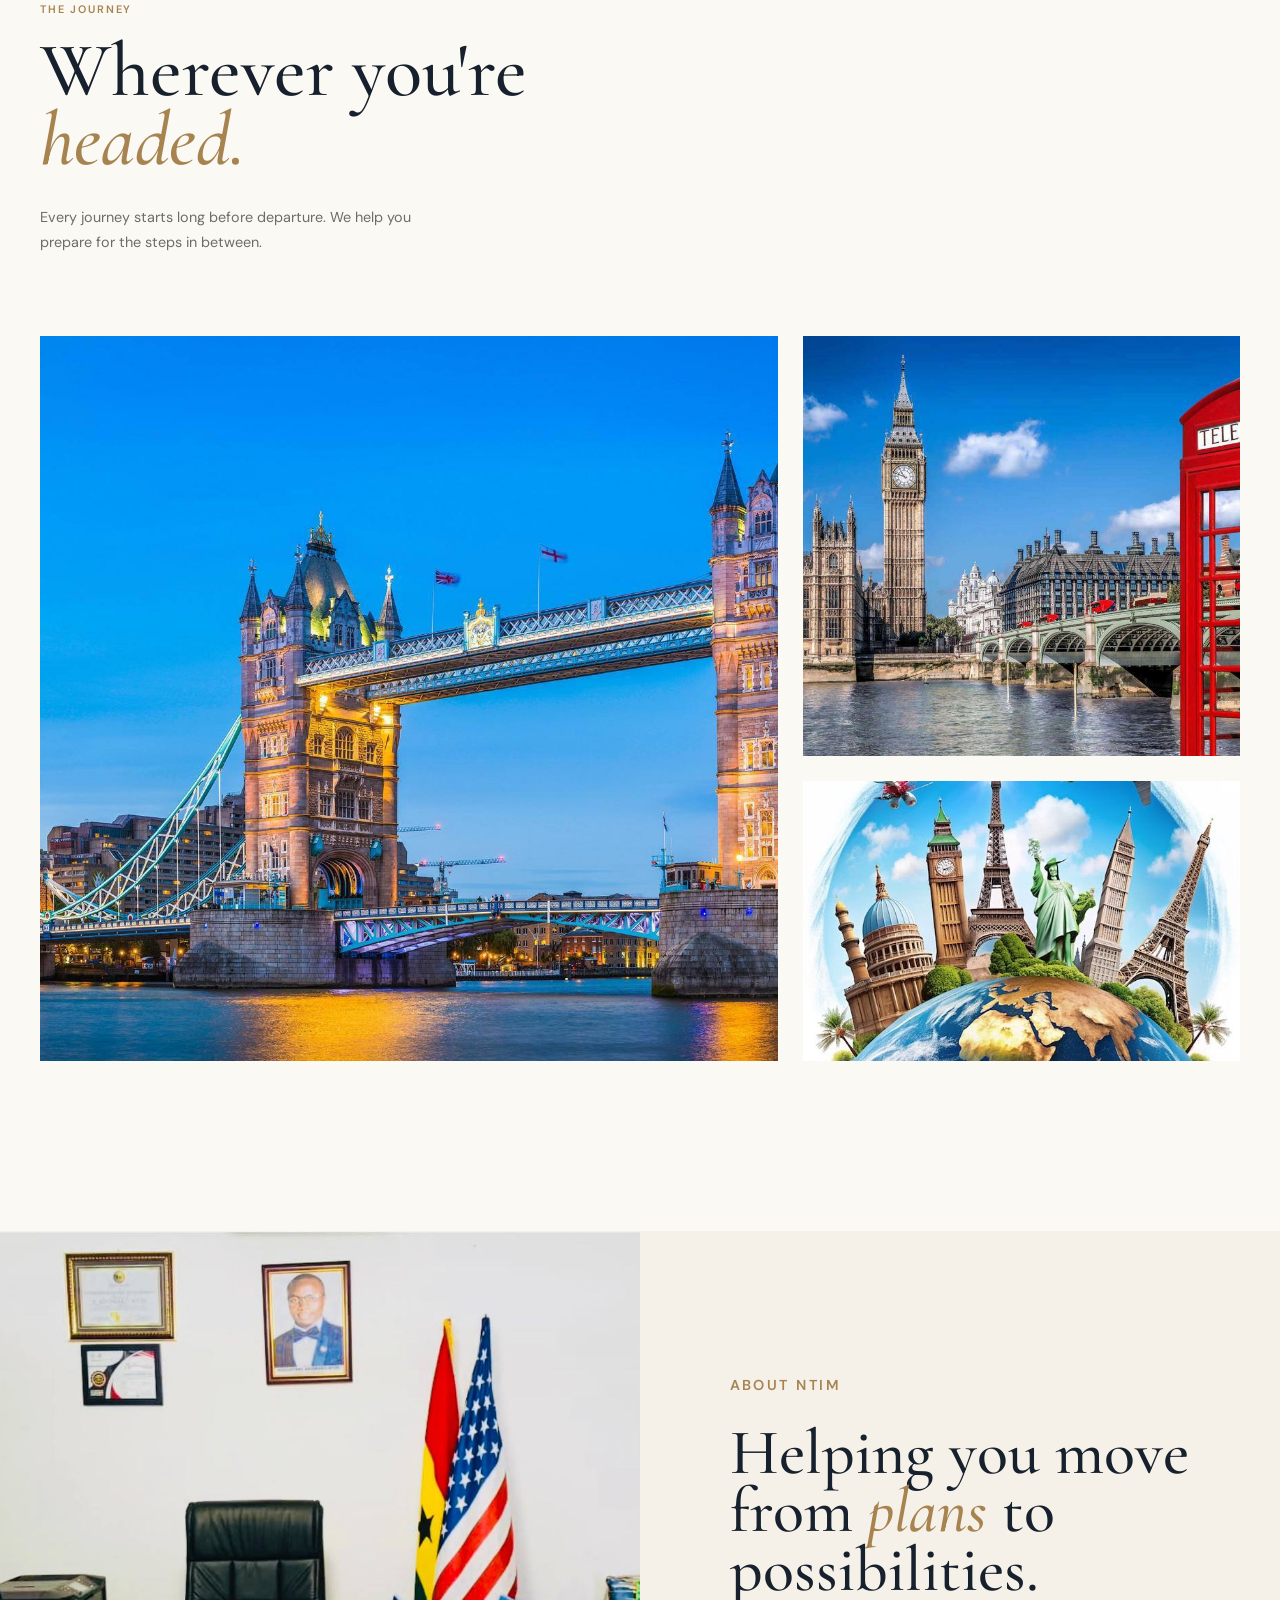
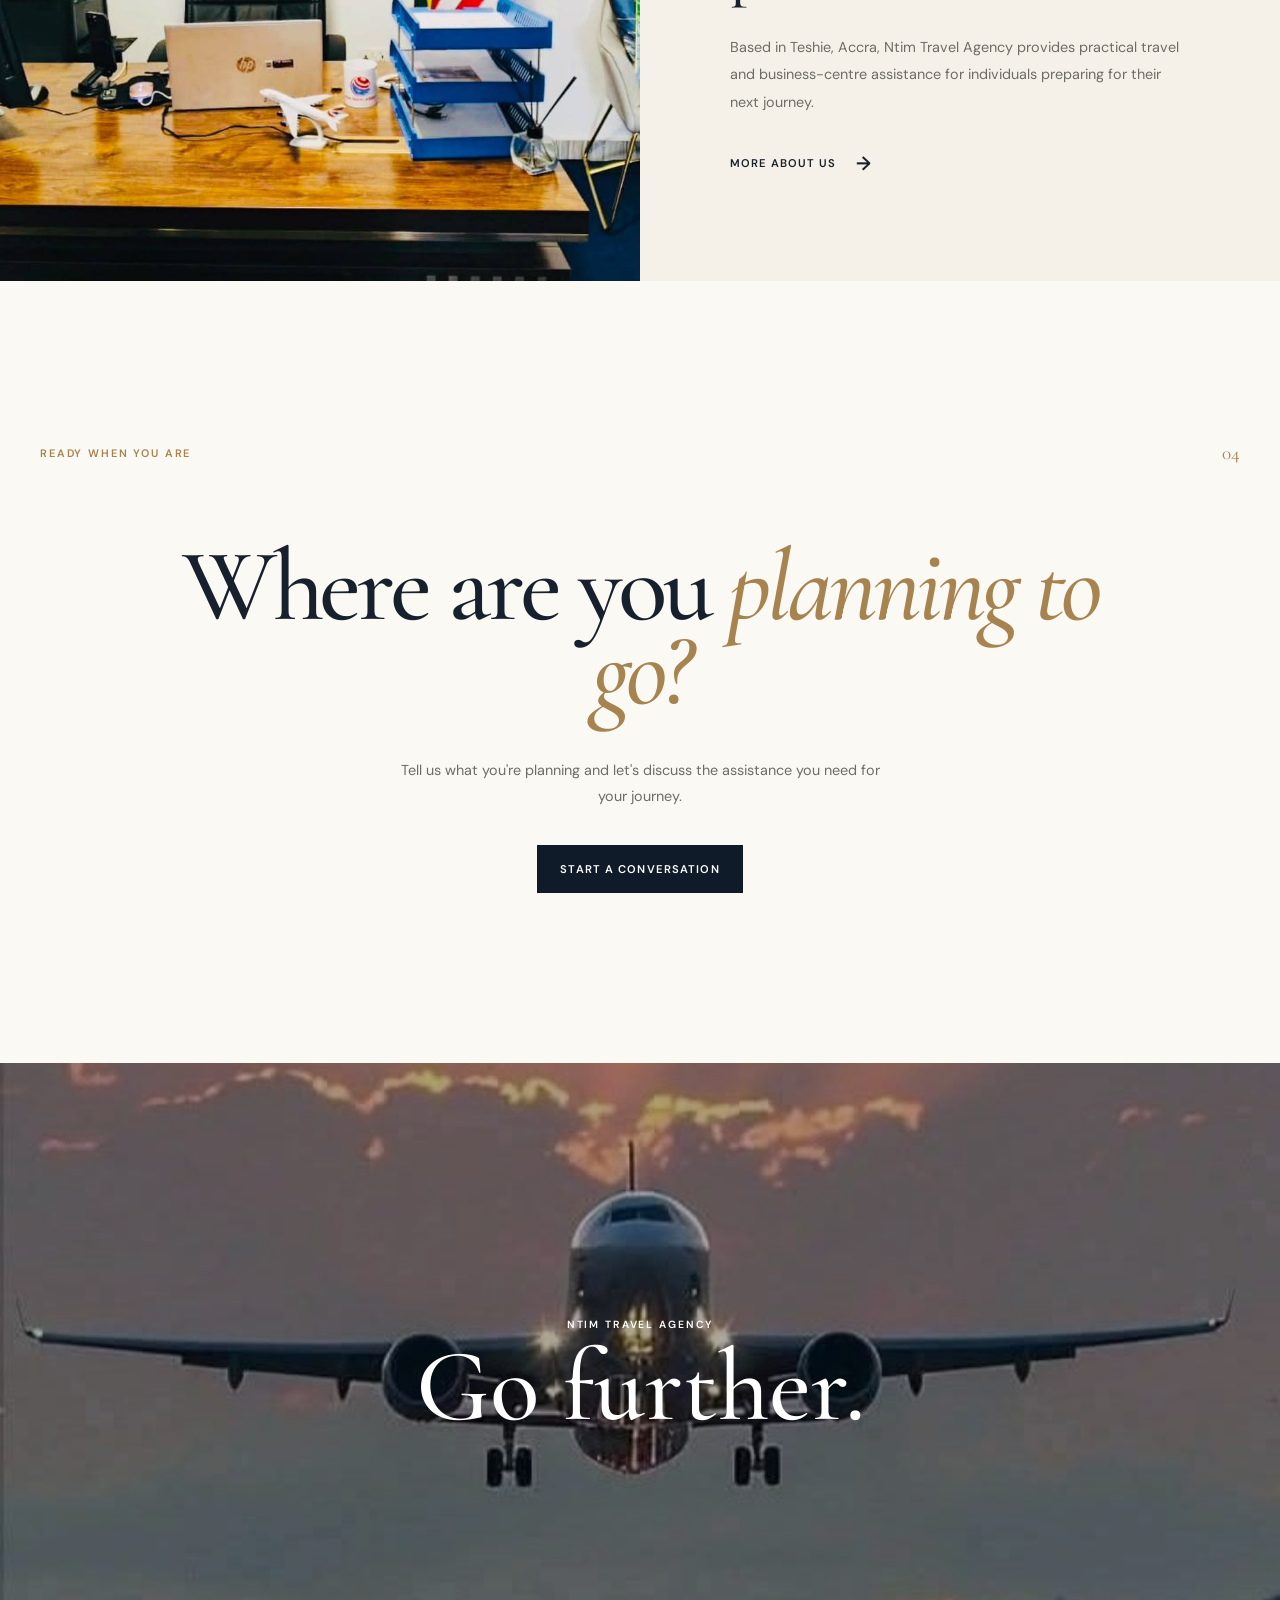
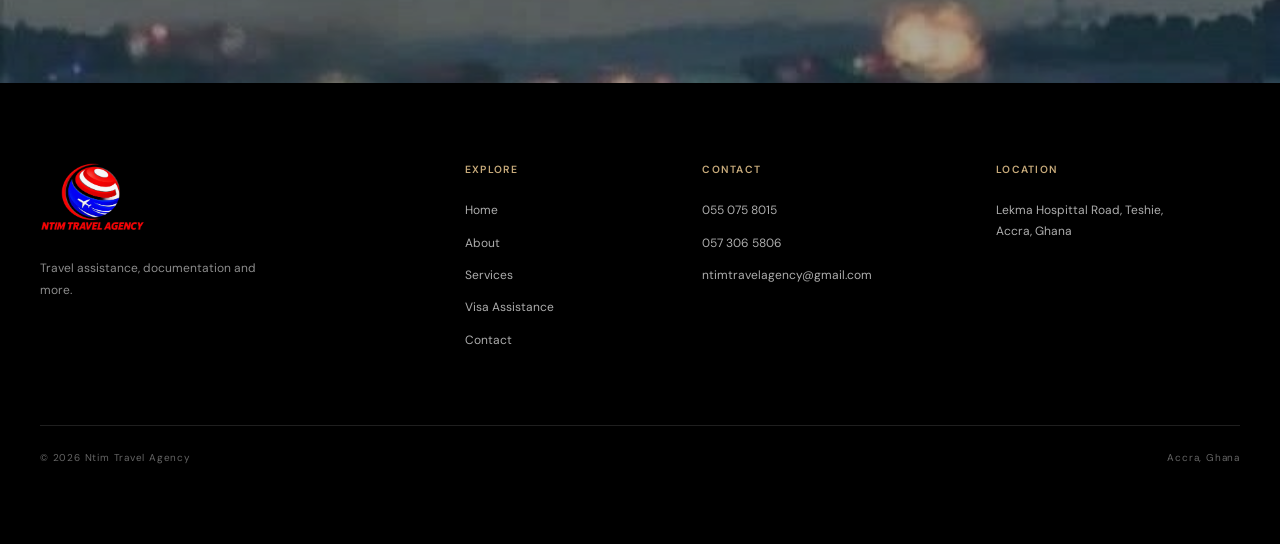
==== commit 220685c4: "Add files via upload" ====
--- a/index.html
+++ b/index.html
@@ -145,13 +145,13 @@
                 <div class="hero-actions">
 
                     <a
-                        href="href="https://wa.me/233550758015?text=Hello%20Ntim%20Travel%20Agency%2C%20I%27d%20like%20to%20plan%20a%20trip%20and%20I%27d%20like%20to%20know%20how%20you%20can%20assist%20me.""
+                        href="https://wa.me/233550758015?text=Hello%20Ntim%20Travel%20Agency%2C%20I%27d%20like%20to%20plan%20a%20trip%20and%20I%27d%20like%20to%20know%20how%20you%20can%20assist%20me."
                         class="button button-light"
                         target="_blank"
                         rel="noopener"
                     >
                         Plan Your Journey
-                        ↗
+                        
                     </a>
 
                     <a href="services.html" class="text-link">
@@ -294,8 +294,7 @@
                     </div>
 
                     
-                        ↗
-                    
+                        
 
                 </a>
 
@@ -314,7 +313,7 @@
                         </p>
                     </div>
 
-                        ↗
+                        
 
                 </a>
 
@@ -333,7 +332,7 @@
                         </p>
                     </div>
 
-                        ↗
+                        
                     
 
                 </a>
@@ -353,7 +352,7 @@
                         </p>
                     </div>
 
-                        ↗
+                        
 
                 </a>
 
@@ -372,7 +371,7 @@
                         </p>
                     </div>
 
-                        ↗
+                    
                     
 
                 </a>
@@ -428,7 +427,7 @@
 
                 <a href="visa.html" class="button button-dark">
                     Explore Visa Assistance
-                    ↗
+                    
                 </a>
 
             </div>
@@ -578,7 +577,7 @@
                 rel="noopener"
             >
                 Start a Conversation
-                ↗
+                
             </a>
 
         </section>
